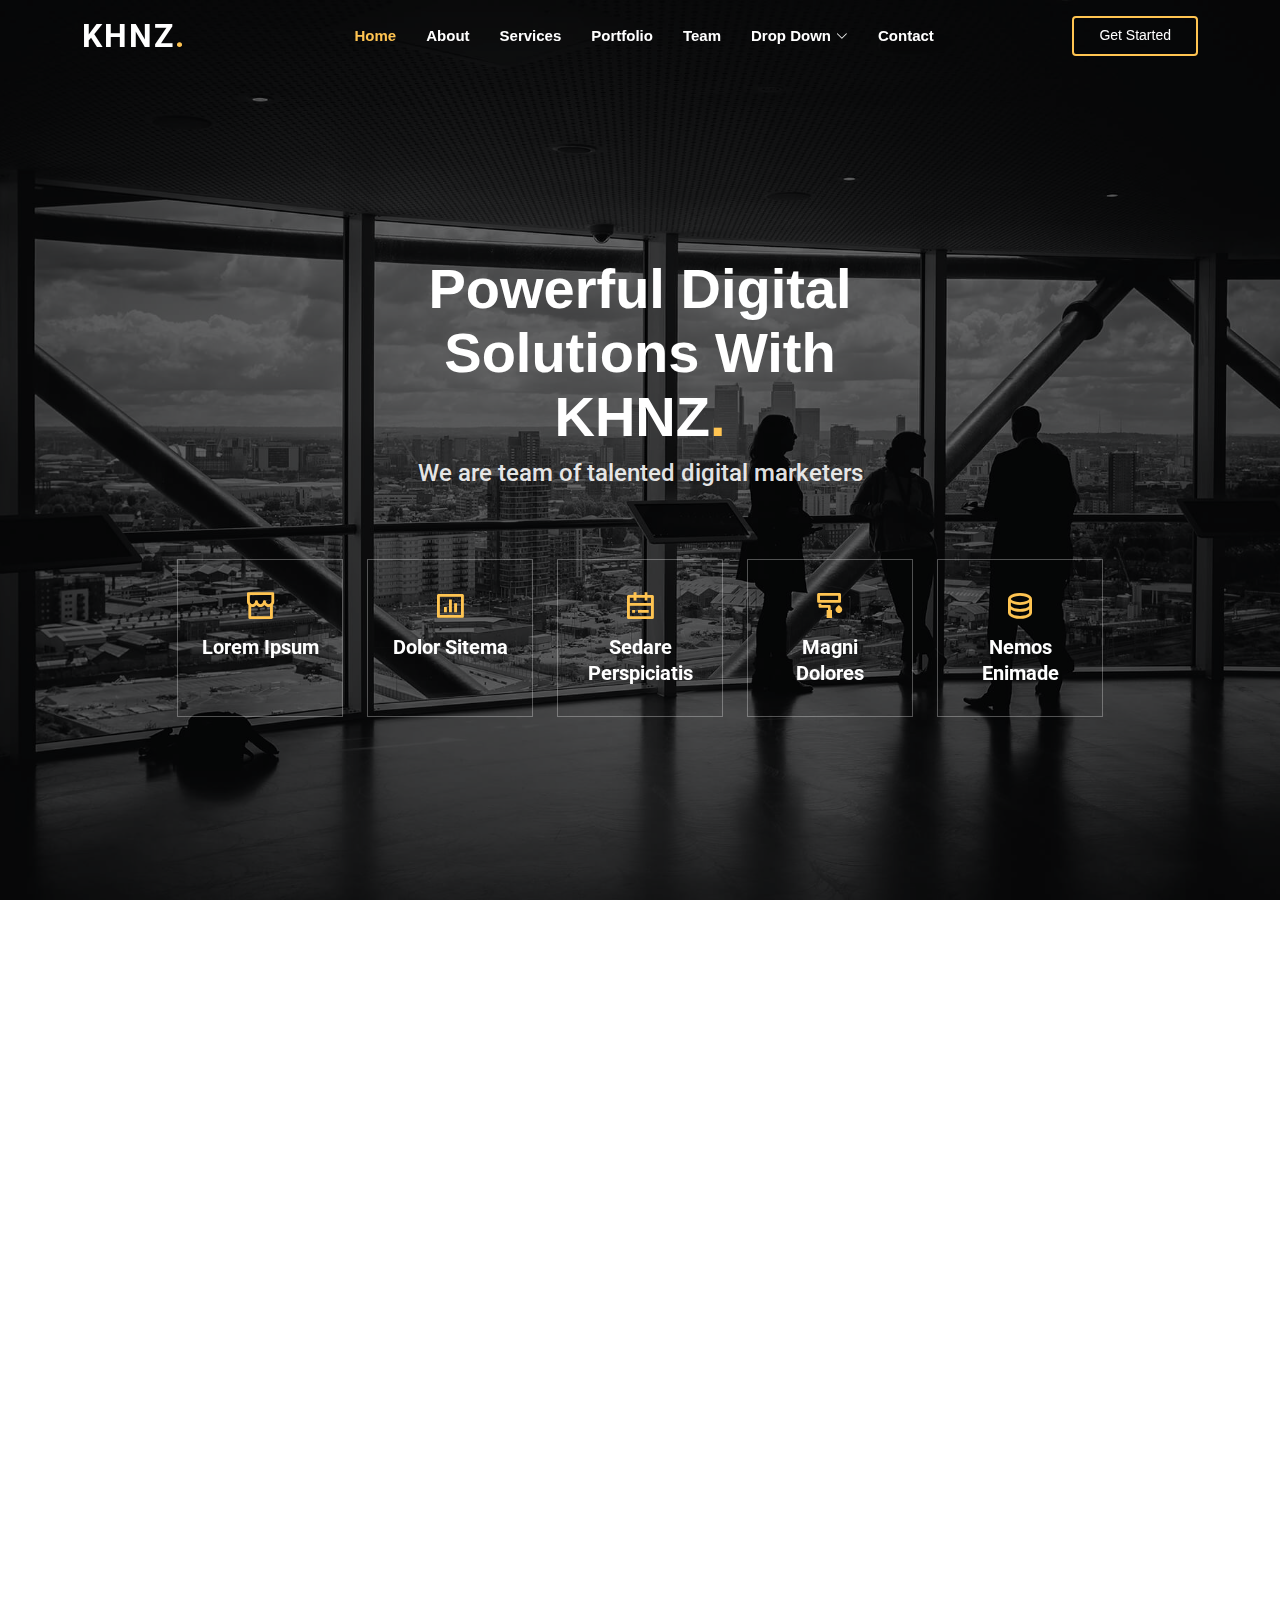
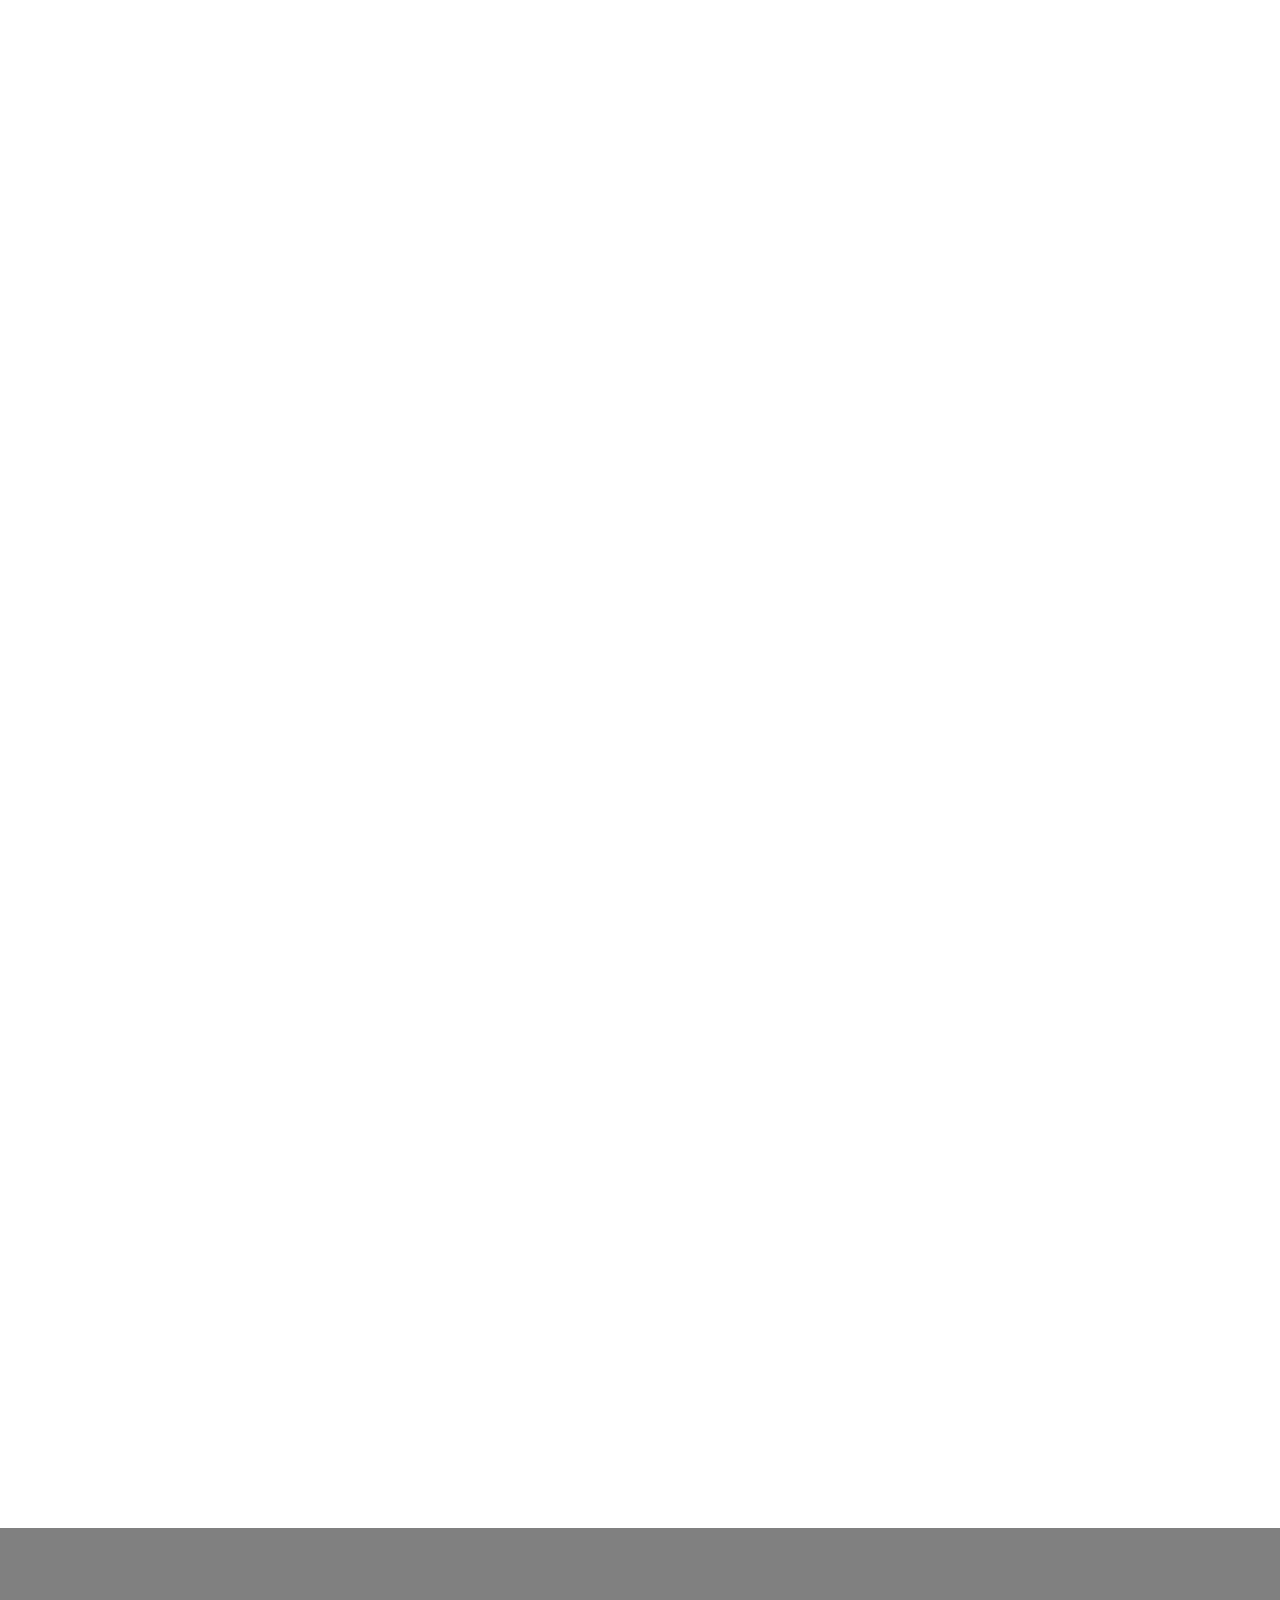
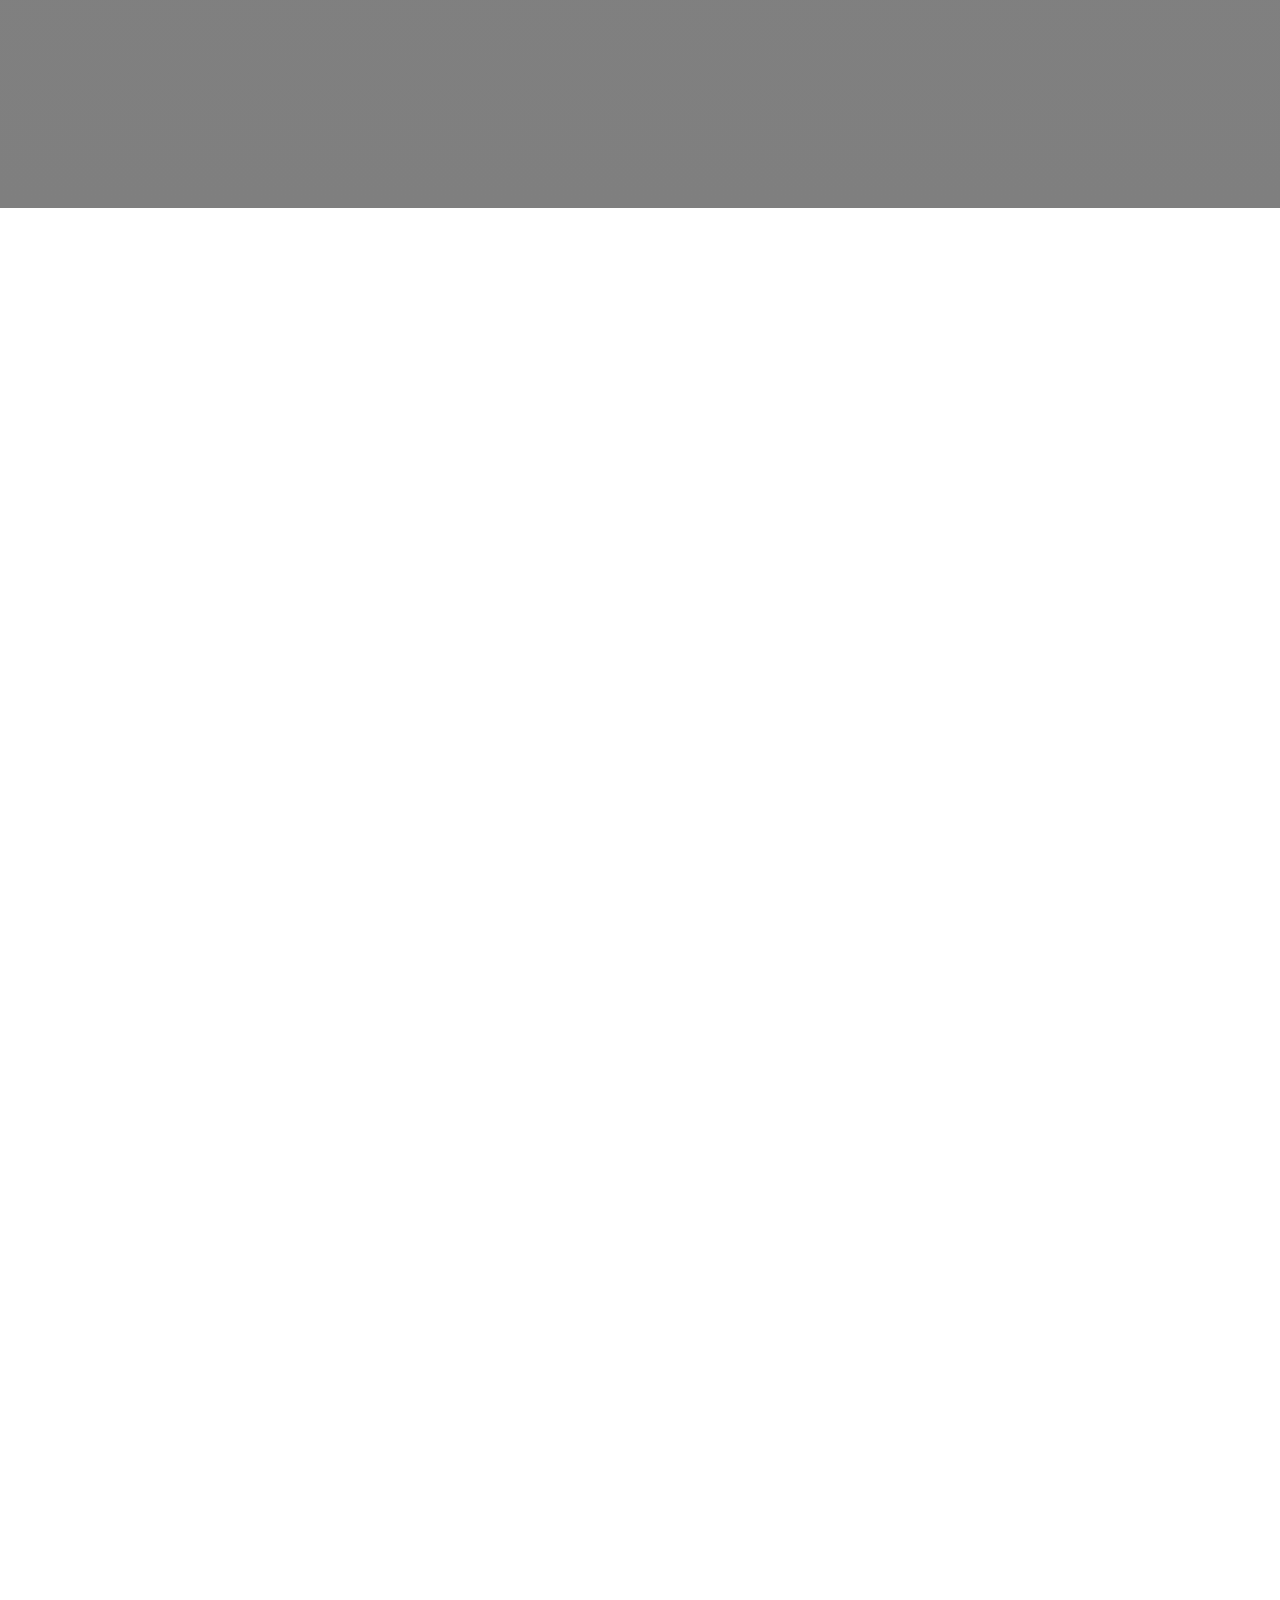
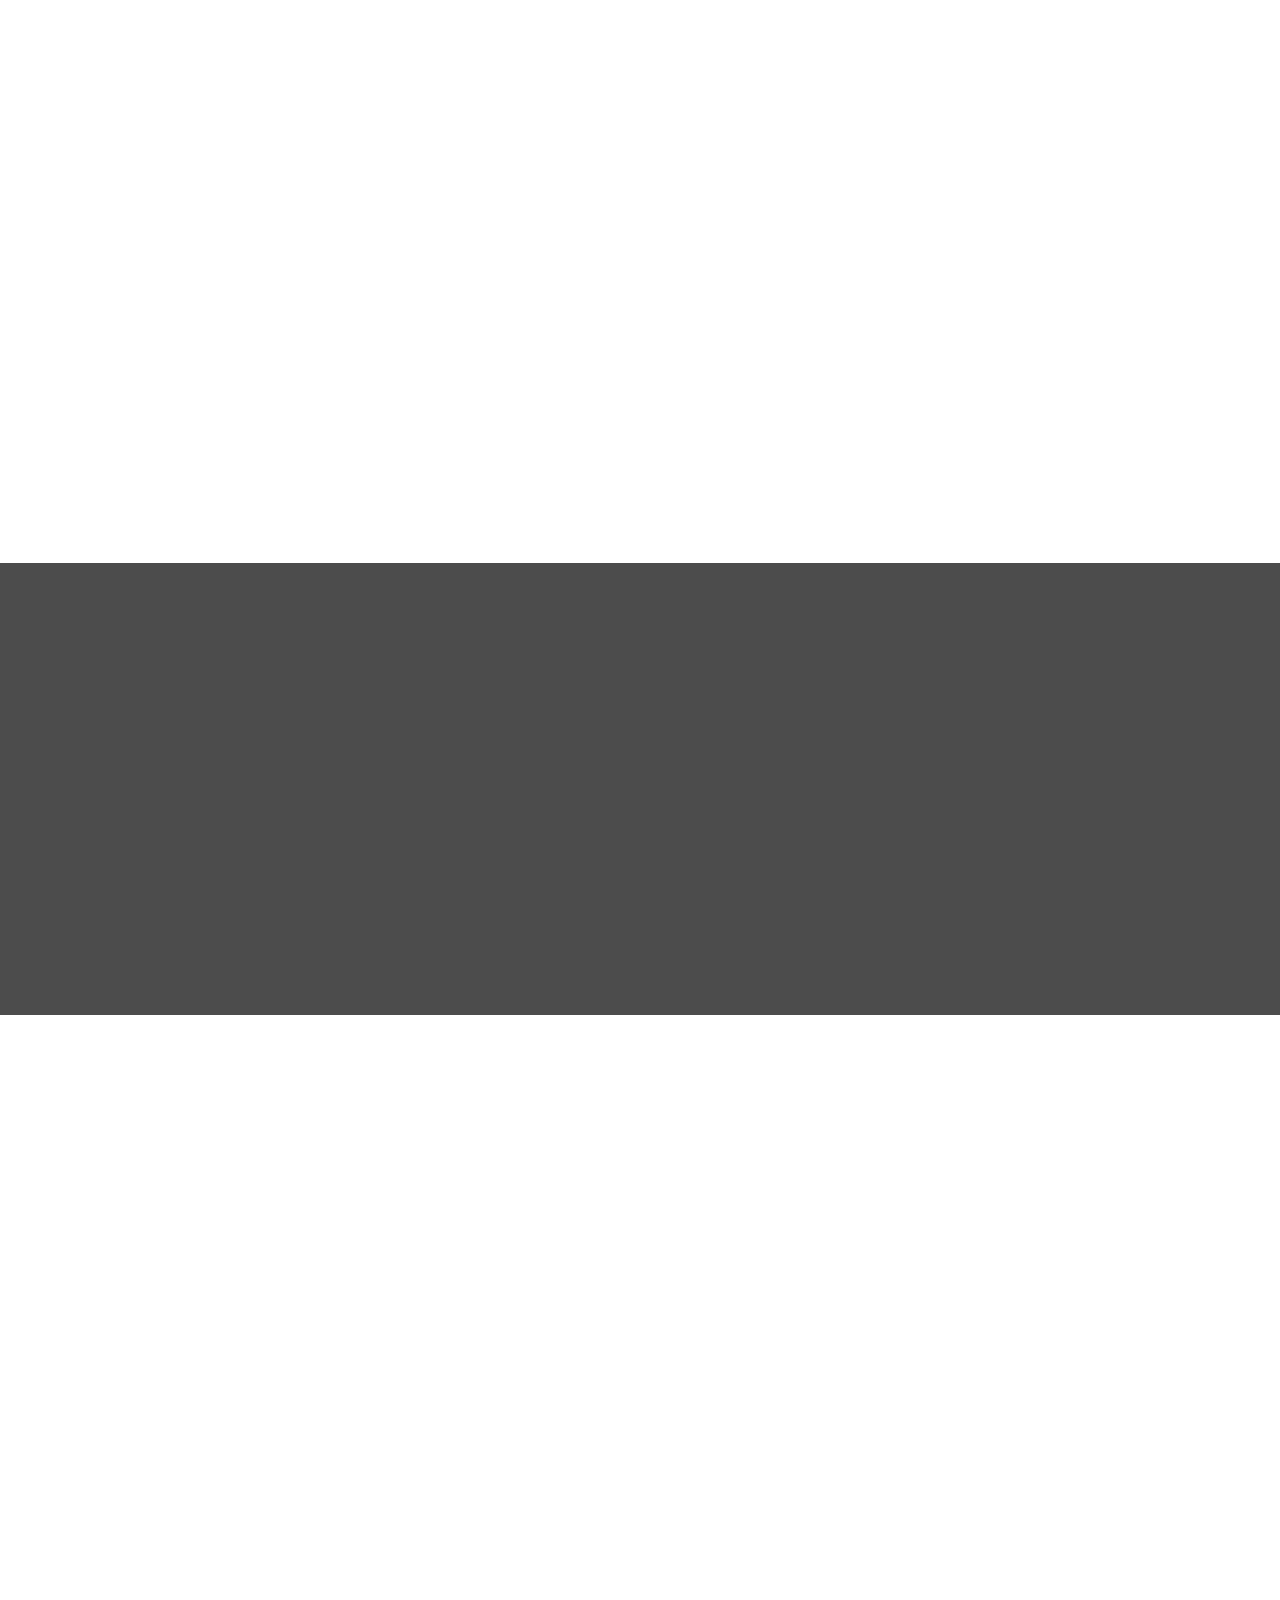
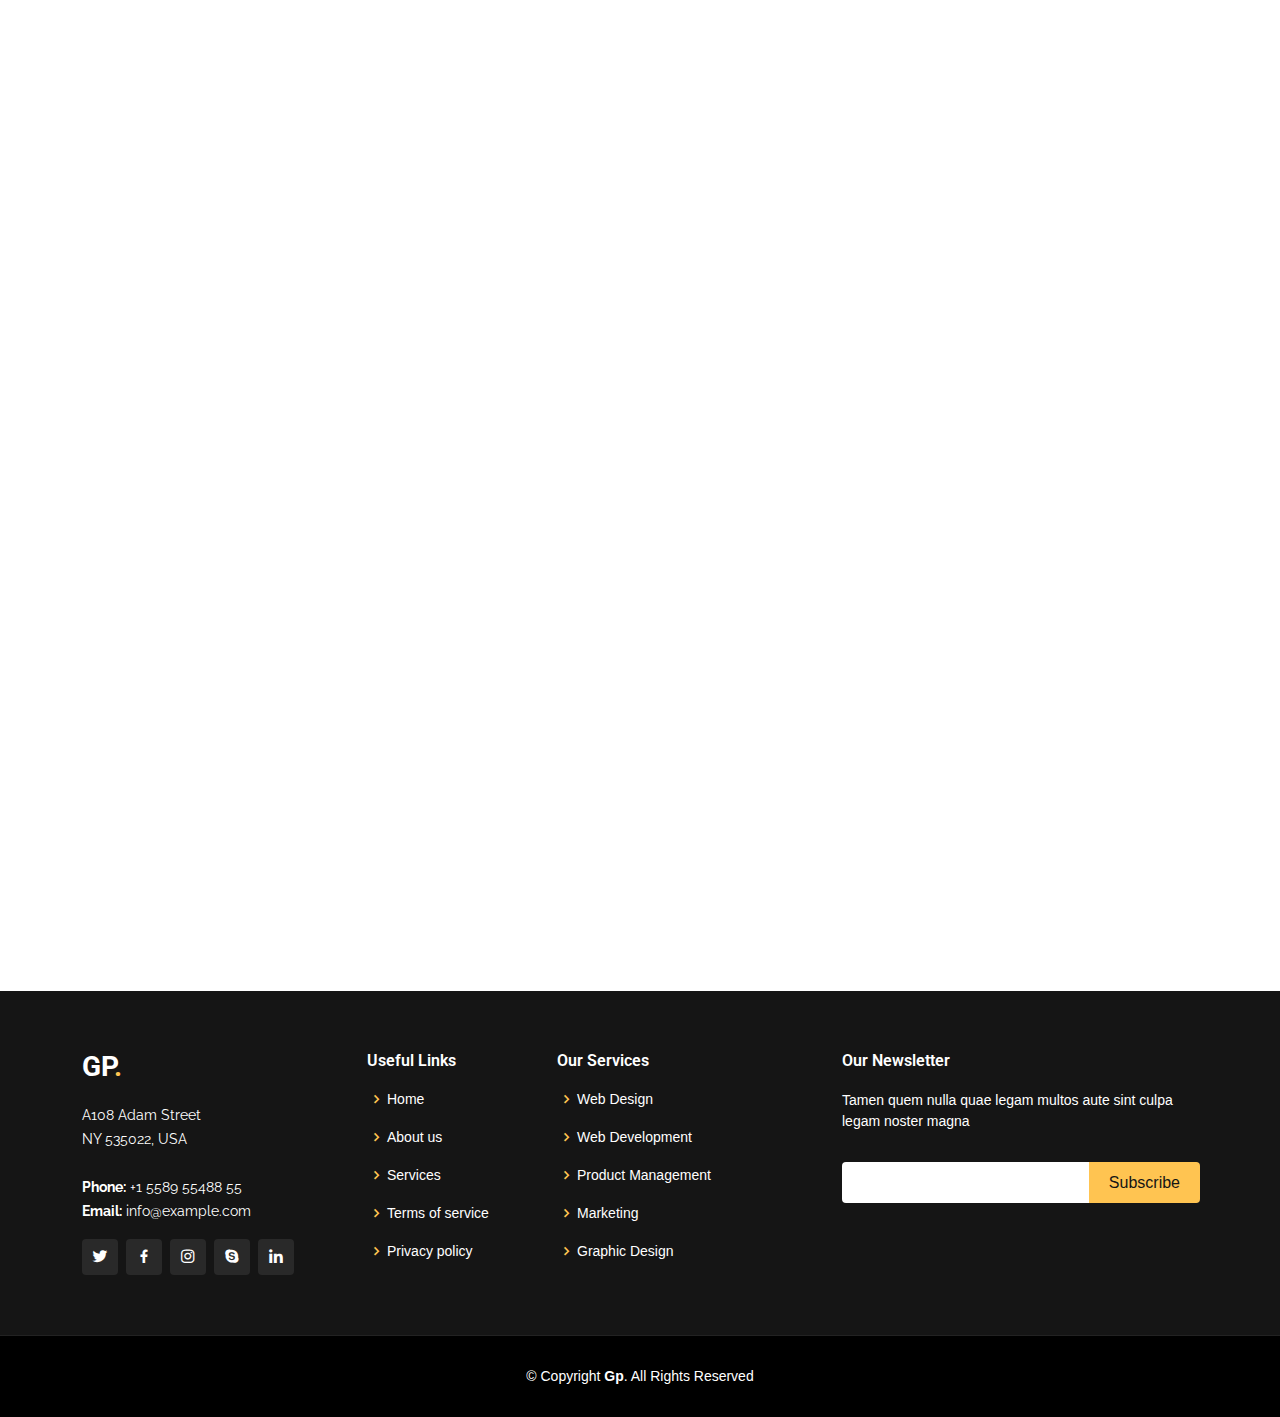
==== Gp-pro/index.html @ 7ea4125a "added gp template" ====
<!DOCTYPE html>
<html lang="en">

<head>
  <meta charset="utf-8">
  <meta content="width=device-width, initial-scale=1.0" name="viewport">

  <title>KHNZ</title>
  <meta content="" name="description">
  <meta content="" name="keywords">

  <!-- Favicons -->
  <link href="assets/img/favicon.png" rel="icon">
  <link href="assets/img/apple-touch-icon.png" rel="apple-touch-icon">

  <!-- Google Fonts -->
  <link href="https://fonts.googleapis.com/css?family=Open+Sans:300,300i,400,400i,600,600i,700,700i|Raleway:300,300i,400,400i,500,500i,600,600i,700,700i|Poppins:300,300i,400,400i,500,500i,600,600i,700,700i" rel="stylesheet">
  <link href='http://fonts.googleapis.com/css?family=Roboto' rel='stylesheet' type='text/css'>
  <link rel="preconnect" href="https://fonts.googleapis.com">
  <link rel="preconnect" href="https://fonts.gstatic.com" crossorigin>
  <link href="https://fonts.googleapis.com/css2?family=Roboto:wght@100&display=swap" rel="stylesheet">


  <!-- Vendor CSS Files -->
  <link href="assets/vendor/aos/aos.css" rel="stylesheet">
  <link href="assets/vendor/bootstrap/css/bootstrap.min.css" rel="stylesheet">
  <link href="assets/vendor/bootstrap-icons/bootstrap-icons.css" rel="stylesheet">
  <link href="assets/vendor/boxicons/css/boxicons.min.css" rel="stylesheet">
  <link href="assets/vendor/glightbox/css/glightbox.min.css" rel="stylesheet">
  <link href="assets/vendor/remixicon/remixicon.css" rel="stylesheet">
  <link href="assets/vendor/swiper/swiper-bundle.min.css" rel="stylesheet">



  <!-- Template Main CSS File -->
  <link href="assets/css/style.css" rel="stylesheet">

  <!-- =======================================================
  * Template Name: Gp
  * Updated: Nov 25 2023 with Bootstrap v5.3.2
  * Template URL: https://bootstrapmade.com/gp-free-multipurpose-html-bootstrap-template/
  * Author: BootstrapMade.com
  * License: https://bootstrapmade.com/license/
  ======================================================== -->
</head>

<body>

  <!-- ======= Header ======= -->
  <header id="header" class="fixed-top ">
    <div class="container d-flex align-items-center justify-content-lg-between">

      <h1 class="logo me-auto me-lg-0"><a href="index.html">KHNZ<span>.</span></a></h1>
      <!-- Uncomment below if you prefer to use an image logo -->
      <!-- <a href="index.html" class="logo me-auto me-lg-0"><img src="assets/img/logo.png" alt="" class="img-fluid"></a>-->

      <nav id="navbar" class="navbar order-last order-lg-0">
        <ul>
          <li><a class="nav-link scrollto active" href="#hero">Home</a></li>
          <li><a class="nav-link scrollto" href="#about">About</a></li>
          <li><a class="nav-link scrollto" href="#services">Services</a></li>
          <li><a class="nav-link scrollto " href="#portfolio">Portfolio</a></li>
          <li><a class="nav-link scrollto" href="#team">Team</a></li>
          <li class="dropdown"><a href="#"><span>Drop Down</span> <i class="bi bi-chevron-down"></i></a>
            <ul>
              <li><a href="#">Drop Down 1</a></li>
              <li class="dropdown"><a href="#"><span>Deep Drop Down</span> <i class="bi bi-chevron-right"></i></a>
                <ul>
                  <li><a href="#">Deep Drop Down 1</a></li>
                  <li><a href="#">Deep Drop Down 2</a></li>
                  <li><a href="#">Deep Drop Down 3</a></li>
                  <li><a href="#">Deep Drop Down 4</a></li>
                  <li><a href="#">Deep Drop Down 5</a></li>
                </ul>
              </li>
              <li><a href="#">Drop Down 2</a></li>
              <li><a href="#">Drop Down 3</a></li>
              <li><a href="#">Drop Down 4</a></li>
            </ul>
          </li>
          <li><a class="nav-link scrollto" href="#contact">Contact</a></li>
        </ul>
        <i class="bi bi-list mobile-nav-toggle"></i>
      </nav><!-- .navbar -->

      <a href="#about" class="get-started-btn scrollto">Get Started</a>

    </div>
  </header><!-- End Header -->

  <!-- ======= Hero Section ======= -->
  <section id="hero" class="d-flex align-items-center justify-content-center">
    <div class="container" data-aos="fade-up">

      <div class="row justify-content-center" data-aos="fade-up" data-aos-delay="150">
        <div class="col-xl-6 col-lg-8">
          <h1>Powerful Digital Solutions With KHNZ<span>.</span></h1>
          <h2>We are team of talented digital marketers</h2>
        </div>
      </div>

      <div class="row gy-4 mt-5 justify-content-center" data-aos="zoom-in" data-aos-delay="250">
        <div class="col-xl-2 col-md-4">
          <div class="icon-box">
            <i class="ri-store-line"></i>
            <h3><a href="">Lorem Ipsum</a></h3>
          </div>
        </div>
        <div class="col-xl-2 col-md-4">
          <div class="icon-box">
            <i class="ri-bar-chart-box-line"></i>
            <h3><a href="">Dolor Sitema</a></h3>
          </div>
        </div>
        <div class="col-xl-2 col-md-4">
          <div class="icon-box">
            <i class="ri-calendar-todo-line"></i>
            <h3><a href="">Sedare Perspiciatis</a></h3>
          </div>
        </div>
        <div class="col-xl-2 col-md-4">
          <div class="icon-box">
            <i class="ri-paint-brush-line"></i>
            <h3><a href="">Magni Dolores</a></h3>
          </div>
        </div>
        <div class="col-xl-2 col-md-4">
          <div class="icon-box">
            <i class="ri-database-2-line"></i>
            <h3><a href="">Nemos Enimade</a></h3>
          </div>
        </div>
      </div>

    </div>
  </section><!-- End Hero -->

  <main id="main">

    <!-- ======= About Section ======= -->
    <section id="about" class="about">
      <div class="container" data-aos="fade-up">

        <div class="row">
          <div class="col-lg-6 order-1 order-lg-2" data-aos="fade-left" data-aos-delay="100">
            <img src="assets/img/about.jpg" class="img-fluid" alt="">
          </div>
          <div class="col-lg-6 pt-4 pt-lg-0 order-2 order-lg-1 content" data-aos="fade-right" data-aos-delay="100">
            <h3>Voluptatem dignissimos provident quasi corporis voluptates sit assumenda.</h3>
            <p class="fst-italic">
              Lorem ipsum dolor sit amet, consectetur adipiscing elit, sed do eiusmod tempor incididunt ut labore et dolore
              magna aliqua.
            </p>
            <ul>
              <li><i class="ri-check-double-line"></i> Ullamco laboris nisi ut aliquip ex ea commodo consequat.</li>
              <li><i class="ri-check-double-line"></i> Duis aute irure dolor in reprehenderit in voluptate velit.</li>
              <li><i class="ri-check-double-line"></i> Ullamco laboris nisi ut aliquip ex ea commodo consequat. Duis aute irure dolor in reprehenderit in voluptate trideta storacalaperda mastiro dolore eu fugiat nulla pariatur.</li>
            </ul>
            <p>
              Ullamco laboris nisi ut aliquip ex ea commodo consequat. Duis aute irure dolor in reprehenderit in voluptate
              velit esse cillum dolore eu fugiat nulla pariatur. Excepteur sint occaecat cupidatat non proident
            </p>
          </div>
        </div>

      </div>
    </section><!-- End About Section -->

    <!-- ======= Clients Section ======= -->
    <section id="clients" class="clients">
      <div class="container" data-aos="zoom-in">

        <div class="clients-slider swiper">
          <div class="swiper-wrapper align-items-center">
            <div class="swiper-slide"><img src="assets/img/clients/client-1.png" class="img-fluid" alt=""></div>
            <div class="swiper-slide"><img src="assets/img/clients/client-2.png" class="img-fluid" alt=""></div>
            <div class="swiper-slide"><img src="assets/img/clients/client-3.png" class="img-fluid" alt=""></div>
            <div class="swiper-slide"><img src="assets/img/clients/client-4.png" class="img-fluid" alt=""></div>
            <div class="swiper-slide"><img src="assets/img/clients/client-5.png" class="img-fluid" alt=""></div>
<!--            <div class="swiper-slide"><img src="assets/img/clients/client-6.png" class="img-fluid" alt=""></div>-->
<!--            <div class="swiper-slide"><img src="assets/img/clients/client-7.png" class="img-fluid" alt=""></div>-->
<!--            <div class="swiper-slide"><img src="assets/img/clients/client-8.png" class="img-fluid" alt=""></div>-->
          </div>
          <div class="swiper-pagination"></div>
        </div>

      </div>
    </section><!-- End Clients Section -->

    <!-- ======= Features Section ======= -->
    <section id="features" class="features">
      <div class="container" data-aos="fade-up">

        <div class="row">
          <div class="image col-lg-6" style='background-image: url("assets/img/features.jpg");' data-aos="fade-right"></div>
          <div class="col-lg-6" data-aos="fade-left" data-aos-delay="100">
            <div class="icon-box mt-5 mt-lg-0" data-aos="zoom-in" data-aos-delay="150">
              <i class="bx bx-receipt"></i>
              <h4>Est labore ad</h4>
              <p>Consequuntur sunt aut quasi enim aliquam quae harum pariatur laboris nisi ut aliquip</p>
            </div>
            <div class="icon-box mt-5" data-aos="zoom-in" data-aos-delay="150">
              <i class="bx bx-cube-alt"></i>
              <h4>Harum esse qui</h4>
              <p>Excepteur sint occaecat cupidatat non proident, sunt in culpa qui officia deserunt</p>
            </div>
            <div class="icon-box mt-5" data-aos="zoom-in" data-aos-delay="150">
              <i class="bx bx-images"></i>
              <h4>Aut occaecati</h4>
              <p>Aut suscipit aut cum nemo deleniti aut omnis. Doloribus ut maiores omnis facere</p>
            </div>
            <div class="icon-box mt-5" data-aos="zoom-in" data-aos-delay="150">
              <i class="bx bx-shield"></i>
              <h4>Beatae veritatis</h4>
              <p>Expedita veritatis consequuntur nihil tempore laudantium vitae denat pacta</p>
            </div>
          </div>
        </div>

      </div>
    </section><!-- End Features Section -->

    <!-- ======= Services Section ======= -->
    <section id="services" class="services">
      <div class="container" data-aos="fade-up">

        <div class="section-title">
          <h2>Services</h2>
          <p>Check our Services</p>
        </div>

        <div class="row">
          <div class="col-lg-4 col-md-6 d-flex align-items-stretch" data-aos="zoom-in" data-aos-delay="100">
            <div class="icon-box">
              <div class="icon"><i class="bx bxl-dribbble"></i></div>
              <h4><a href="">Lorem Ipsum</a></h4>
              <p>Voluptatum deleniti atque corrupti quos dolores et quas molestias excepturi</p>
            </div>
          </div>

          <div class="col-lg-4 col-md-6 d-flex align-items-stretch mt-4 mt-md-0" data-aos="zoom-in" data-aos-delay="200">
            <div class="icon-box">
              <div class="icon"><i class="bx bx-file"></i></div>
              <h4><a href="">Sed ut perspiciatis</a></h4>
              <p>Duis aute irure dolor in reprehenderit in voluptate velit esse cillum dolore</p>
            </div>
          </div>

          <div class="col-lg-4 col-md-6 d-flex align-items-stretch mt-4 mt-lg-0" data-aos="zoom-in" data-aos-delay="300">
            <div class="icon-box">
              <div class="icon"><i class="bx bx-tachometer"></i></div>
              <h4><a href="">Magni Dolores</a></h4>
              <p>Excepteur sint occaecat cupidatat non proident, sunt in culpa qui officia</p>
            </div>
          </div>

          <div class="col-lg-4 col-md-6 d-flex align-items-stretch mt-4" data-aos="zoom-in" data-aos-delay="100">
            <div class="icon-box">
              <div class="icon"><i class="bx bx-world"></i></div>
              <h4><a href="">Nemo Enim</a></h4>
              <p>At vero eos et accusamus et iusto odio dignissimos ducimus qui blanditiis</p>
            </div>
          </div>

          <div class="col-lg-4 col-md-6 d-flex align-items-stretch mt-4" data-aos="zoom-in" data-aos-delay="200">
            <div class="icon-box">
              <div class="icon"><i class="bx bx-slideshow"></i></div>
              <h4><a href="">Dele cardo</a></h4>
              <p>Quis consequatur saepe eligendi voluptatem consequatur dolor consequuntur</p>
            </div>
          </div>

          <div class="col-lg-4 col-md-6 d-flex align-items-stretch mt-4" data-aos="zoom-in" data-aos-delay="300">
            <div class="icon-box">
              <div class="icon"><i class="bx bx-arch"></i></div>
              <h4><a href="">Divera don</a></h4>
              <p>Modi nostrum vel laborum. Porro fugit error sit minus sapiente sit aspernatur</p>
            </div>
          </div>

        </div>

      </div>
    </section><!-- End Services Section -->

    <!-- ======= Cta Section ======= -->
    <section id="cta" class="cta">
      <div class="container" data-aos="zoom-in">

        <div class="text-center">
          <h3>Call To Action</h3>
          <p> Duis aute irure dolor in reprehenderit in voluptate velit esse cillum dolore eu fugiat nulla pariatur. Excepteur sint occaecat cupidatat non proident, sunt in culpa qui officia deserunt mollit anim id est laborum.</p>
          <a class="cta-btn" href="#">Call To Action</a>
        </div>

      </div>
    </section><!-- End Cta Section -->

    <!-- ======= Portfolio Section ======= -->
    <section id="portfolio" class="portfolio">
      <div class="container" data-aos="fade-up">

        <div class="section-title">
          <h2>Portfolio</h2>
          <p>Check our Portfolio</p>
        </div>

        <div class="row" data-aos="fade-up" data-aos-delay="100">
          <div class="col-lg-12 d-flex justify-content-center">
            <ul id="portfolio-flters">
              <li data-filter="*" class="filter-active">All</li>
              <li data-filter=".filter-app">App</li>
              <li data-filter=".filter-card">Card</li>
              <li data-filter=".filter-web">Web</li>
            </ul>
          </div>
        </div>

        <div class="row portfolio-container" data-aos="fade-up" data-aos-delay="200">

          <div class="col-lg-4 col-md-6 portfolio-item filter-app">
            <div class="portfolio-wrap">
              <img src="assets/img/portfolio/portfolio-1.jpg" class="img-fluid" alt="">
              <div class="portfolio-info">
                <h4>App 1</h4>
                <p>App</p>
                <div class="portfolio-links">
                  <a href="assets/img/portfolio/portfolio-1.jpg" data-gallery="portfolioGallery" class="portfolio-lightbox" title="App 1"><i class="bx bx-plus"></i></a>
                  <a href="portfolio-details.html" title="More Details"><i class="bx bx-link"></i></a>
                </div>
              </div>
            </div>
          </div>

          <div class="col-lg-4 col-md-6 portfolio-item filter-web">
            <div class="portfolio-wrap">
              <img src="assets/img/portfolio/portfolio-2.jpg" class="img-fluid" alt="">
              <div class="portfolio-info">
                <h4>Web 3</h4>
                <p>Web</p>
                <div class="portfolio-links">
                  <a href="assets/img/portfolio/portfolio-2.jpg" data-gallery="portfolioGallery" class="portfolio-lightbox" title="Web 3"><i class="bx bx-plus"></i></a>
                  <a href="portfolio-details.html" title="More Details"><i class="bx bx-link"></i></a>
                </div>
              </div>
            </div>
          </div>

          <div class="col-lg-4 col-md-6 portfolio-item filter-app">
            <div class="portfolio-wrap">
              <img src="assets/img/portfolio/portfolio-3.jpg" class="img-fluid" alt="">
              <div class="portfolio-info">
                <h4>App 2</h4>
                <p>App</p>
                <div class="portfolio-links">
                  <a href="assets/img/portfolio/portfolio-3.jpg" data-gallery="portfolioGallery" class="portfolio-lightbox" title="App 2"><i class="bx bx-plus"></i></a>
                  <a href="portfolio-details.html" title="More Details"><i class="bx bx-link"></i></a>
                </div>
              </div>
            </div>
          </div>

          <div class="col-lg-4 col-md-6 portfolio-item filter-card">
            <div class="portfolio-wrap">
              <img src="assets/img/portfolio/portfolio-4.jpg" class="img-fluid" alt="">
              <div class="portfolio-info">
                <h4>Card 2</h4>
                <p>Card</p>
                <div class="portfolio-links">
                  <a href="assets/img/portfolio/portfolio-4.jpg" data-gallery="portfolioGallery" class="portfolio-lightbox" title="Card 2"><i class="bx bx-plus"></i></a>
                  <a href="portfolio-details.html" title="More Details"><i class="bx bx-link"></i></a>
                </div>
              </div>
            </div>
          </div>

          <div class="col-lg-4 col-md-6 portfolio-item filter-web">
            <div class="portfolio-wrap">
              <img src="assets/img/portfolio/portfolio-5.jpg" class="img-fluid" alt="">
              <div class="portfolio-info">
                <h4>Web 2</h4>
                <p>Web</p>
                <div class="portfolio-links">
                  <a href="assets/img/portfolio/portfolio-5.jpg" data-gallery="portfolioGallery" class="portfolio-lightbox" title="Web 2"><i class="bx bx-plus"></i></a>
                  <a href="portfolio-details.html" title="More Details"><i class="bx bx-link"></i></a>
                </div>
              </div>
            </div>
          </div>

          <div class="col-lg-4 col-md-6 portfolio-item filter-app">
            <div class="portfolio-wrap">
              <img src="assets/img/portfolio/portfolio-6.jpg" class="img-fluid" alt="">
              <div class="portfolio-info">
                <h4>App 3</h4>
                <p>App</p>
                <div class="portfolio-links">
                  <a href="assets/img/portfolio/portfolio-6.jpg" data-gallery="portfolioGallery" class="portfolio-lightbox" title="App 3"><i class="bx bx-plus"></i></a>
                  <a href="portfolio-details.html" title="More Details"><i class="bx bx-link"></i></a>
                </div>
              </div>
            </div>
          </div>

          <div class="col-lg-4 col-md-6 portfolio-item filter-card">
            <div class="portfolio-wrap">
              <img src="assets/img/portfolio/portfolio-7.jpg" class="img-fluid" alt="">
              <div class="portfolio-info">
                <h4>Card 1</h4>
                <p>Card</p>
                <div class="portfolio-links">
                  <a href="assets/img/portfolio/portfolio-7.jpg" data-gallery="portfolioGallery" class="portfolio-lightbox" title="Card 1"><i class="bx bx-plus"></i></a>
                  <a href="portfolio-details.html" title="More Details"><i class="bx bx-link"></i></a>
                </div>
              </div>
            </div>
          </div>

          <div class="col-lg-4 col-md-6 portfolio-item filter-card">
            <div class="portfolio-wrap">
              <img src="assets/img/portfolio/portfolio-8.jpg" class="img-fluid" alt="">
              <div class="portfolio-info">
                <h4>Card 3</h4>
                <p>Card</p>
                <div class="portfolio-links">
                  <a href="assets/img/portfolio/portfolio-8.jpg" data-gallery="portfolioGallery" class="portfolio-lightbox" title="Card 3"><i class="bx bx-plus"></i></a>
                  <a href="portfolio-details.html" title="More Details"><i class="bx bx-link"></i></a>
                </div>
              </div>
            </div>
          </div>

          <div class="col-lg-4 col-md-6 portfolio-item filter-web">
            <div class="portfolio-wrap">
              <img src="assets/img/portfolio/portfolio-9.jpg" class="img-fluid" alt="">
              <div class="portfolio-info">
                <h4>Web 3</h4>
                <p>Web</p>
                <div class="portfolio-links">
                  <a href="assets/img/portfolio/portfolio-9.jpg" data-gallery="portfolioGallery" class="portfolio-lightbox" title="Web 3"><i class="bx bx-plus"></i></a>
                  <a href="portfolio-details.html" title="More Details"><i class="bx bx-link"></i></a>
                </div>
              </div>
            </div>
          </div>

        </div>

      </div>
    </section><!-- End Portfolio Section -->

    <!-- ======= Counts Section ======= -->
    <section id="counts" class="counts">
      <div class="container" data-aos="fade-up">

        <div class="row no-gutters">
          <div class="image col-xl-5 d-flex align-items-stretch justify-content-center justify-content-lg-start" data-aos="fade-right" data-aos-delay="100"></div>
          <div class="col-xl-7 ps-4 ps-lg-5 pe-4 pe-lg-1 d-flex align-items-stretch" data-aos="fade-left" data-aos-delay="100">
            <div class="content d-flex flex-column justify-content-center">
              <h3>Voluptatem dignissimos provident quasi</h3>
              <p>
                Lorem ipsum dolor sit amet, consectetur adipiscing elit, sed do eiusmod tempor incididunt ut labore et dolore magna aliqua. Duis aute irure dolor in reprehenderit
              </p>
              <div class="row">
                <div class="col-md-6 d-md-flex align-items-md-stretch">
                  <div class="count-box">
                    <i class="bi bi-emoji-smile"></i>
                    <span data-purecounter-start="0" data-purecounter-end="65" data-purecounter-duration="2" class="purecounter"></span>
                    <p><strong>Happy Clients</strong> consequuntur voluptas nostrum aliquid ipsam architecto ut.</p>
                  </div>
                </div>

                <div class="col-md-6 d-md-flex align-items-md-stretch">
                  <div class="count-box">
                    <i class="bi bi-journal-richtext"></i>
                    <span data-purecounter-start="0" data-purecounter-end="85" data-purecounter-duration="2" class="purecounter"></span>
                    <p><strong>Projects</strong> adipisci atque cum quia aspernatur totam laudantium et quia dere tan</p>
                  </div>
                </div>

                <div class="col-md-6 d-md-flex align-items-md-stretch">
                  <div class="count-box">
                    <i class="bi bi-clock"></i>
                    <span data-purecounter-start="0" data-purecounter-end="35" data-purecounter-duration="4" class="purecounter"></span>
                    <p><strong>Years of experience</strong> aut commodi quaerat modi aliquam nam ducimus aut voluptate non vel</p>
                  </div>
                </div>

                <div class="col-md-6 d-md-flex align-items-md-stretch">
                  <div class="count-box">
                    <i class="bi bi-award"></i>
                    <span data-purecounter-start="0" data-purecounter-end="20" data-purecounter-duration="4" class="purecounter"></span>
                    <p><strong>Awards</strong> rerum asperiores dolor alias quo reprehenderit eum et nemo pad der</p>
                  </div>
                </div>
              </div>
            </div><!-- End .content-->
          </div>
        </div>

      </div>
    </section><!-- End Counts Section -->

    <!-- ======= Testimonials Section ======= -->
    <section id="testimonials" class="testimonials">
      <div class="container" data-aos="zoom-in">

        <div class="testimonials-slider swiper" data-aos="fade-up" data-aos-delay="100">
          <div class="swiper-wrapper">

            <div class="swiper-slide">
              <div class="testimonial-item">
                <img src="assets/img/testimonials/testimonials-1.jpg" class="testimonial-img" alt="">
                <h3>Saul Goodman</h3>
                <h4>Ceo &amp; Founder</h4>
                <p>
                  <i class="bx bxs-quote-alt-left quote-icon-left"></i>
                  Proin iaculis purus consequat sem cure digni ssim donec porttitora entum suscipit rhoncus. Accusantium quam, ultricies eget id, aliquam eget nibh et. Maecen aliquam, risus at semper.
                  <i class="bx bxs-quote-alt-right quote-icon-right"></i>
                </p>
              </div>
            </div><!-- End testimonial item -->

            <div class="swiper-slide">
              <div class="testimonial-item">
                <img src="assets/img/testimonials/testimonials-2.jpg" class="testimonial-img" alt="">
                <h3>Sara Wilsson</h3>
                <h4>Designer</h4>
                <p>
                  <i class="bx bxs-quote-alt-left quote-icon-left"></i>
                  Export tempor illum tamen malis malis eram quae irure esse labore quem cillum quid cillum eram malis quorum velit fore eram velit sunt aliqua noster fugiat irure amet legam anim culpa.
                  <i class="bx bxs-quote-alt-right quote-icon-right"></i>
                </p>
              </div>
            </div><!-- End testimonial item -->

            <div class="swiper-slide">
              <div class="testimonial-item">
                <img src="assets/img/testimonials/testimonials-3.jpg" class="testimonial-img" alt="">
                <h3>Jena Karlis</h3>
                <h4>Store Owner</h4>
                <p>
                  <i class="bx bxs-quote-alt-left quote-icon-left"></i>
                  Enim nisi quem export duis labore cillum quae magna enim sint quorum nulla quem veniam duis minim tempor labore quem eram duis noster aute amet eram fore quis sint minim.
                  <i class="bx bxs-quote-alt-right quote-icon-right"></i>
                </p>
              </div>
            </div><!-- End testimonial item -->

            <div class="swiper-slide">
              <div class="testimonial-item">
                <img src="assets/img/testimonials/testimonials-4.jpg" class="testimonial-img" alt="">
                <h3>Matt Brandon</h3>
                <h4>Freelancer</h4>
                <p>
                  <i class="bx bxs-quote-alt-left quote-icon-left"></i>
                  Fugiat enim eram quae cillum dolore dolor amet nulla culpa multos export minim fugiat minim velit minim dolor enim duis veniam ipsum anim magna sunt elit fore quem dolore labore illum veniam.
                  <i class="bx bxs-quote-alt-right quote-icon-right"></i>
                </p>
              </div>
            </div><!-- End testimonial item -->

            <div class="swiper-slide">
              <div class="testimonial-item">
                <img src="assets/img/testimonials/testimonials-5.jpg" class="testimonial-img" alt="">
                <h3>John Larson</h3>
                <h4>Entrepreneur</h4>
                <p>
                  <i class="bx bxs-quote-alt-left quote-icon-left"></i>
                  Quis quorum aliqua sint quem legam fore sunt eram irure aliqua veniam tempor noster veniam enim culpa labore duis sunt culpa nulla illum cillum fugiat legam esse veniam culpa fore nisi cillum quid.
                  <i class="bx bxs-quote-alt-right quote-icon-right"></i>
                </p>
              </div>
            </div><!-- End testimonial item -->
          </div>
          <div class="swiper-pagination"></div>
        </div>

      </div>
    </section><!-- End Testimonials Section -->

    <!-- ======= Team Section ======= -->
    <section id="team" class="team">
      <div class="container" data-aos="fade-up">

        <div class="section-title">
          <h2>Team</h2>
          <p>Check our Team</p>
        </div>

        <div class="row">

<!--          <div class="col-lg-3 col-md-6 d-flex align-items-stretch">-->
<!--            <div class="member" data-aos="fade-up" data-aos-delay="100">-->
<!--              <div class="member-img">-->
<!--                <img src="assets/img/team/team-1.jpg" class="img-fluid" alt="">-->
<!--                <div class="social">-->
<!--                  <a href=""><i class="bi bi-twitter"></i></a>-->
<!--                  <a href=""><i class="bi bi-facebook"></i></a>-->
<!--                  <a href=""><i class="bi bi-instagram"></i></a>-->
<!--                  <a href=""><i class="bi bi-linkedin"></i></a>-->
<!--                </div>-->
<!--              </div>-->
<!--              <div class="member-info">-->
<!--                <h4>Walter White</h4>-->
<!--                <span>Chief Executive Officer</span>-->
<!--              </div>-->
<!--            </div>-->
<!--          </div>-->

<!--          <div class="col-lg-3 col-md-6 d-flex align-items-stretch">-->
<!--            <div class="member" data-aos="fade-up" data-aos-delay="200">-->
<!--              <div class="member-img">-->
<!--                <img src="assets/img/team/team-2.jpg" class="img-fluid" alt="">-->
<!--                <div class="social">-->
<!--                  <a href=""><i class="bi bi-twitter"></i></a>-->
<!--                  <a href=""><i class="bi bi-facebook"></i></a>-->
<!--                  <a href=""><i class="bi bi-instagram"></i></a>-->
<!--                  <a href=""><i class="bi bi-linkedin"></i></a>-->
<!--                </div>-->
<!--              </div>-->
<!--              <div class="member-info">-->
<!--                <h4>Sarah Jhonson</h4>-->
<!--                <span>Product Manager</span>-->
<!--              </div>-->
<!--            </div>-->
<!--          </div>-->

          <div class="col-lg-3 col-md-6 d-flex align-items-stretch">
            <div class="member" data-aos="fade-up" data-aos-delay="300">
              <div class="member-img">
                <img src="assets/img/team/khan.jpg" class="img-fluid" alt="">
                <div class="social">
                  <a href=""><i class="bi bi-twitter"></i></a>
                  <a href=""><i class="bi bi-facebook"></i></a>
                  <a href=""><i class="bi bi-instagram"></i></a>
                  <a href=""><i class="bi bi-linkedin"></i></a>
                </div>
              </div>
              <div class="member-info">
                <h4>Khamidov Anvar</h4>
                <span>CTO</span>
              </div>
            </div>
          </div>

<!--          <div class="col-lg-3 col-md-6 d-flex align-items-stretch">-->
<!--            <div class="member" data-aos="fade-up" data-aos-delay="400">-->
<!--              <div class="member-img">-->
<!--                <img src="assets/img/team/team-4.jpg" class="img-fluid" alt="">-->
<!--                <div class="social">-->
<!--                  <a href=""><i class="bi bi-twitter"></i></a>-->
<!--                  <a href=""><i class="bi bi-facebook"></i></a>-->
<!--                  <a href=""><i class="bi bi-instagram"></i></a>-->
<!--                  <a href=""><i class="bi bi-linkedin"></i></a>-->
<!--                </div>-->
<!--              </div>-->
<!--              <div class="member-info">-->
<!--                <h4>Amanda Jepson</h4>-->
<!--                <span>Accountant</span>-->
<!--              </div>-->
<!--            </div>-->
<!--          </div>-->

        </div>

      </div>
    </section><!-- End Team Section -->

    <!-- ======= Contact Section ======= -->
    <section id="contact" class="contact">
      <div class="container" data-aos="fade-up">

        <div class="section-title">
          <h2>Contact</h2>
          <p>Contact Us</p>
        </div>

        <div>
          <iframe style="border:0; width: 100%; height: 270px;" src="https://www.google.com/maps/embed?pb=!1m14!1m8!1m3!1d12097.433213460943!2d-74.0062269!3d40.7101282!3m2!1i1024!2i768!4f13.1!3m3!1m2!1s0x0%3A0xb89d1fe6bc499443!2sDowntown+Conference+Center!5e0!3m2!1smk!2sbg!4v1539943755621" frameborder="0" allowfullscreen></iframe>
        </div>

        <div class="row mt-5">

          <div class="col-lg-4">
            <div class="info">
              <div class="address">
                <i class="bi bi-geo-alt"></i>
                <h4>Location:</h4>
                <p>A108 Adam Street, New York, NY 535022</p>
              </div>

              <div class="email">
                <i class="bi bi-envelope"></i>
                <h4>Email:</h4>
                <p>info@example.com</p>
              </div>

              <div class="phone">
                <i class="bi bi-phone"></i>
                <h4>Call:</h4>
                <p>+1 5589 55488 55s</p>
              </div>

            </div>

          </div>

          <div class="col-lg-8 mt-5 mt-lg-0">

            <form action="forms/contact.php" method="post" role="form" class="php-email-form">
              <div class="row">
                <div class="col-md-6 form-group">
                  <input type="text" name="name" class="form-control" id="name" placeholder="Your Name" required>
                </div>
                <div class="col-md-6 form-group mt-3 mt-md-0">
                  <input type="email" class="form-control" name="email" id="email" placeholder="Your Email" required>
                </div>
              </div>
              <div class="form-group mt-3">
                <input type="text" class="form-control" name="subject" id="subject" placeholder="Subject" required>
              </div>
              <div class="form-group mt-3">
                <textarea class="form-control" name="message" rows="5" placeholder="Message" required></textarea>
              </div>
              <div class="my-3">
                <div class="loading">Loading</div>
                <div class="error-message"></div>
                <div class="sent-message">Your message has been sent. Thank you!</div>
              </div>
              <div class="text-center"><button type="submit">Send Message</button></div>
            </form>

          </div>

        </div>

      </div>
    </section><!-- End Contact Section -->

  </main><!-- End #main -->

  <!-- ======= Footer ======= -->
  <footer id="footer">
    <div class="footer-top">
      <div class="container">
        <div class="row">

          <div class="col-lg-3 col-md-6">
            <div class="footer-info">
              <h3>Gp<span>.</span></h3>
              <p>
                A108 Adam Street <br>
                NY 535022, USA<br><br>
                <strong>Phone:</strong> +1 5589 55488 55<br>
                <strong>Email:</strong> info@example.com<br>
              </p>
              <div class="social-links mt-3">
                <a href="#" class="twitter"><i class="bx bxl-twitter"></i></a>
                <a href="#" class="facebook"><i class="bx bxl-facebook"></i></a>
                <a href="#" class="instagram"><i class="bx bxl-instagram"></i></a>
                <a href="#" class="google-plus"><i class="bx bxl-skype"></i></a>
                <a href="#" class="linkedin"><i class="bx bxl-linkedin"></i></a>
              </div>
            </div>
          </div>

          <div class="col-lg-2 col-md-6 footer-links">
            <h4>Useful Links</h4>
            <ul>
              <li><i class="bx bx-chevron-right"></i> <a href="#">Home</a></li>
              <li><i class="bx bx-chevron-right"></i> <a href="#">About us</a></li>
              <li><i class="bx bx-chevron-right"></i> <a href="#">Services</a></li>
              <li><i class="bx bx-chevron-right"></i> <a href="#">Terms of service</a></li>
              <li><i class="bx bx-chevron-right"></i> <a href="#">Privacy policy</a></li>
            </ul>
          </div>

          <div class="col-lg-3 col-md-6 footer-links">
            <h4>Our Services</h4>
            <ul>
              <li><i class="bx bx-chevron-right"></i> <a href="#">Web Design</a></li>
              <li><i class="bx bx-chevron-right"></i> <a href="#">Web Development</a></li>
              <li><i class="bx bx-chevron-right"></i> <a href="#">Product Management</a></li>
              <li><i class="bx bx-chevron-right"></i> <a href="#">Marketing</a></li>
              <li><i class="bx bx-chevron-right"></i> <a href="#">Graphic Design</a></li>
            </ul>
          </div>

          <div class="col-lg-4 col-md-6 footer-newsletter">
            <h4>Our Newsletter</h4>
            <p>Tamen quem nulla quae legam multos aute sint culpa legam noster magna</p>
            <form action="" method="post">
              <input type="email" name="email"><input type="submit" value="Subscribe">
            </form>

          </div>

        </div>
      </div>
    </div>

    <div class="container">
      <div class="copyright">
        &copy; Copyright <strong><span>Gp</span></strong>. All Rights Reserved
      </div>
      
    </div>
  </footer><!-- End Footer -->

  <div id="preloader"></div>
  <a href="#" class="back-to-top d-flex align-items-center justify-content-center"><i class="bi bi-arrow-up-short"></i></a>

  <!-- Vendor JS Files -->
  <script src="assets/vendor/purecounter/purecounter_vanilla.js"></script>
  <script src="assets/vendor/aos/aos.js"></script>
  <script src="assets/vendor/bootstrap/js/bootstrap.bundle.min.js"></script>
  <script src="assets/vendor/glightbox/js/glightbox.min.js"></script>
  <script src="assets/vendor/isotope-layout/isotope.pkgd.min.js"></script>
  <script src="assets/vendor/swiper/swiper-bundle.min.js"></script>
  <script src="assets/vendor/php-email-form/validate.js"></script>

  <!-- Template Main JS File -->
  <script src="assets/js/main.js"></script>

</body>

</html>
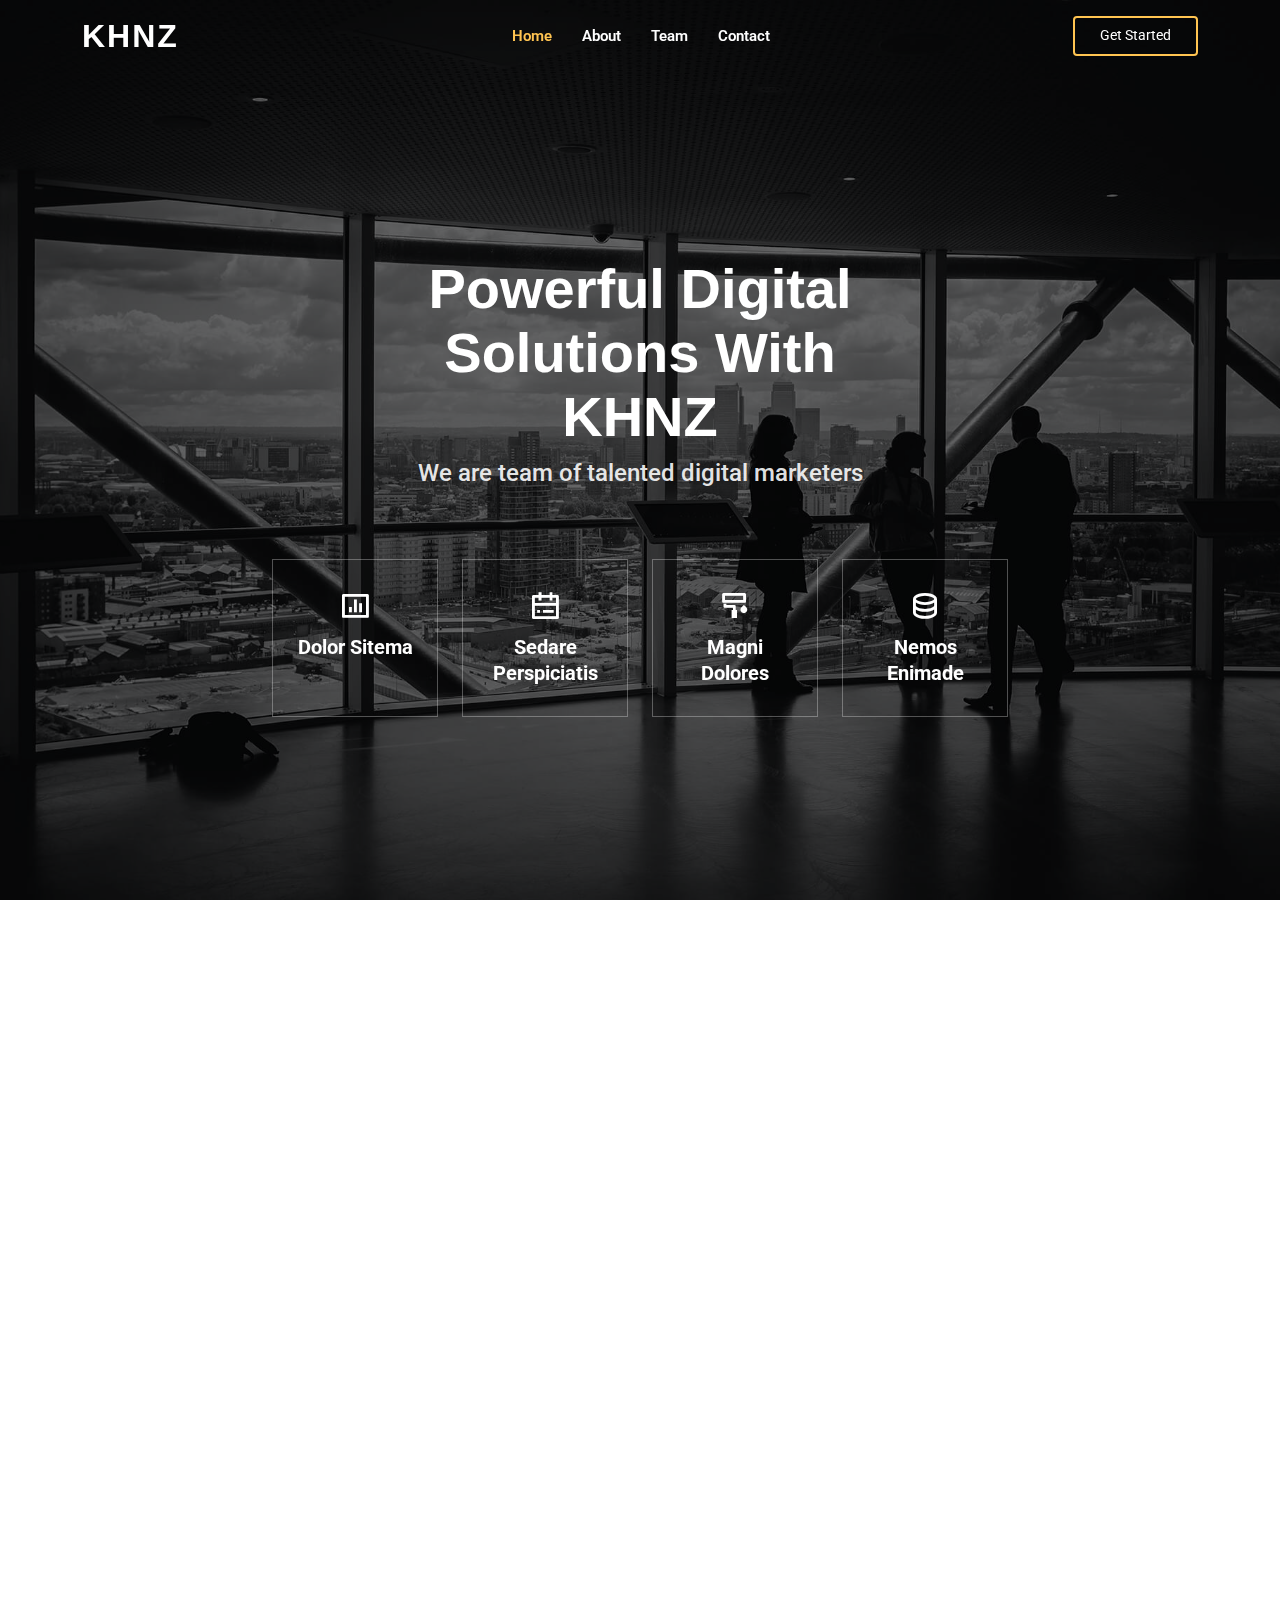
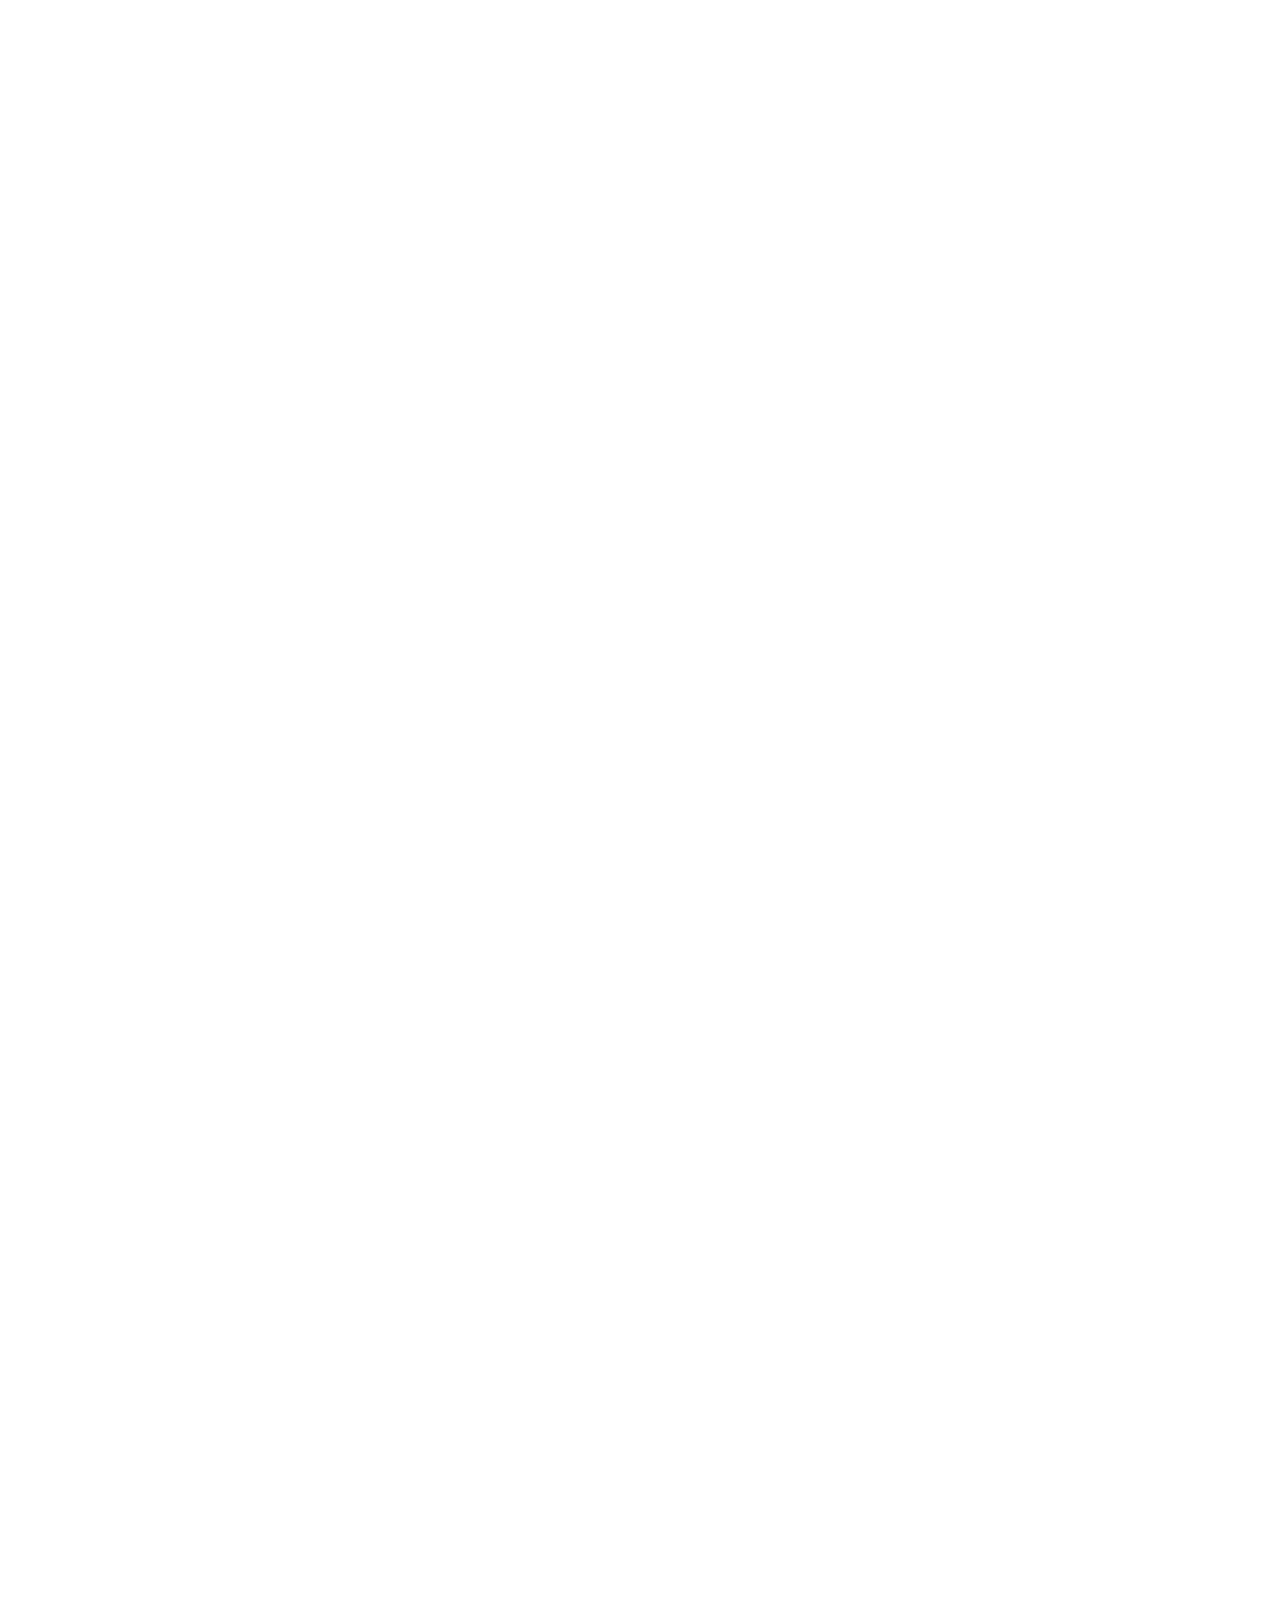
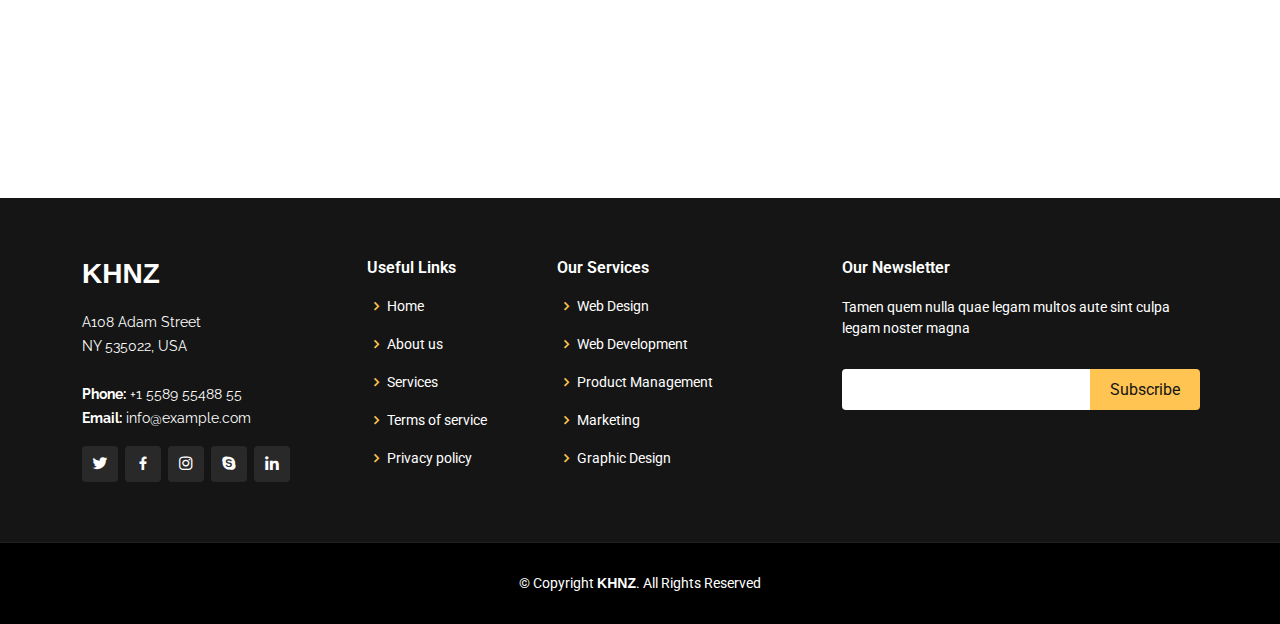
==== commit 851550a5: "code refactor" ====
--- a/Gp-pro/index.html
+++ b/Gp-pro/index.html
@@ -14,7 +14,9 @@
   <link href="assets/img/apple-touch-icon.png" rel="apple-touch-icon">
 
   <!-- Google Fonts -->
-  <link href="https://fonts.googleapis.com/css?family=Open+Sans:300,300i,400,400i,600,600i,700,700i|Raleway:300,300i,400,400i,500,500i,600,600i,700,700i|Poppins:300,300i,400,400i,500,500i,600,600i,700,700i" rel="stylesheet">
+  <link
+    href="https://fonts.googleapis.com/css?family=Open+Sans:300,300i,400,400i,600,600i,700,700i|Raleway:300,300i,400,400i,500,500i,600,600i,700,700i|Poppins:300,300i,400,400i,500,500i,600,600i,700,700i"
+    rel="stylesheet">
   <link href='http://fonts.googleapis.com/css?family=Roboto' rel='stylesheet' type='text/css'>
   <link rel="preconnect" href="https://fonts.googleapis.com">
   <link rel="preconnect" href="https://fonts.gstatic.com" crossorigin>
@@ -50,7 +52,7 @@
   <header id="header" class="fixed-top ">
     <div class="container d-flex align-items-center justify-content-lg-between">
 
-      <h1 class="logo me-auto me-lg-0"><a href="index.html">KHNZ<span>.</span></a></h1>
+      <h1 class="logo me-auto me-lg-0"><a href="index.html">KHNZ</a></h1>
       <!-- Uncomment below if you prefer to use an image logo -->
       <!-- <a href="index.html" class="logo me-auto me-lg-0"><img src="assets/img/logo.png" alt="" class="img-fluid"></a>-->
 
@@ -58,10 +60,10 @@
         <ul>
           <li><a class="nav-link scrollto active" href="#hero">Home</a></li>
           <li><a class="nav-link scrollto" href="#about">About</a></li>
-          <li><a class="nav-link scrollto" href="#services">Services</a></li>
-          <li><a class="nav-link scrollto " href="#portfolio">Portfolio</a></li>
+          <!-- <li><a class="nav-link scrollto" href="#services">Services</a></li>
+          <li><a class="nav-link scrollto " href="#portfolio">Portfolio</a></li> -->
           <li><a class="nav-link scrollto" href="#team">Team</a></li>
-          <li class="dropdown"><a href="#"><span>Drop Down</span> <i class="bi bi-chevron-down"></i></a>
+          <!-- <li class="dropdown"><a href="#"><span>Drop Down</span> <i class="bi bi-chevron-down"></i></a>
             <ul>
               <li><a href="#">Drop Down 1</a></li>
               <li class="dropdown"><a href="#"><span>Deep Drop Down</span> <i class="bi bi-chevron-right"></i></a>
@@ -77,7 +79,7 @@
               <li><a href="#">Drop Down 3</a></li>
               <li><a href="#">Drop Down 4</a></li>
             </ul>
-          </li>
+          </li> -->
           <li><a class="nav-link scrollto" href="#contact">Contact</a></li>
         </ul>
         <i class="bi bi-list mobile-nav-toggle"></i>
@@ -94,18 +96,12 @@
 
       <div class="row justify-content-center" data-aos="fade-up" data-aos-delay="150">
         <div class="col-xl-6 col-lg-8">
-          <h1>Powerful Digital Solutions With KHNZ<span>.</span></h1>
+          <h1>Powerful Digital Solutions With KHNZ</h1>
           <h2>We are team of talented digital marketers</h2>
         </div>
       </div>
 
       <div class="row gy-4 mt-5 justify-content-center" data-aos="zoom-in" data-aos-delay="250">
-        <div class="col-xl-2 col-md-4">
-          <div class="icon-box">
-            <i class="ri-store-line"></i>
-            <h3><a href="">Lorem Ipsum</a></h3>
-          </div>
-        </div>
         <div class="col-xl-2 col-md-4">
           <div class="icon-box">
             <i class="ri-bar-chart-box-line"></i>
@@ -140,6 +136,10 @@
     <!-- ======= About Section ======= -->
     <section id="about" class="about">
       <div class="container" data-aos="fade-up">
+        <div class="section-title">
+          <h2>About</h2>
+          <p>Check about us</p>
+        </div>
 
         <div class="row">
           <div class="col-lg-6 order-1 order-lg-2" data-aos="fade-left" data-aos-delay="100">
@@ -148,16 +148,20 @@
           <div class="col-lg-6 pt-4 pt-lg-0 order-2 order-lg-1 content" data-aos="fade-right" data-aos-delay="100">
             <h3>Voluptatem dignissimos provident quasi corporis voluptates sit assumenda.</h3>
             <p class="fst-italic">
-              Lorem ipsum dolor sit amet, consectetur adipiscing elit, sed do eiusmod tempor incididunt ut labore et dolore
+              Lorem ipsum dolor sit amet, consectetur adipiscing elit, sed do eiusmod tempor incididunt ut labore et
+              dolore
               magna aliqua.
             </p>
             <ul>
               <li><i class="ri-check-double-line"></i> Ullamco laboris nisi ut aliquip ex ea commodo consequat.</li>
               <li><i class="ri-check-double-line"></i> Duis aute irure dolor in reprehenderit in voluptate velit.</li>
-              <li><i class="ri-check-double-line"></i> Ullamco laboris nisi ut aliquip ex ea commodo consequat. Duis aute irure dolor in reprehenderit in voluptate trideta storacalaperda mastiro dolore eu fugiat nulla pariatur.</li>
+              <li><i class="ri-check-double-line"></i> Ullamco laboris nisi ut aliquip ex ea commodo consequat. Duis
+                aute irure dolor in reprehenderit in voluptate trideta storacalaperda mastiro dolore eu fugiat nulla
+                pariatur.</li>
             </ul>
             <p>
-              Ullamco laboris nisi ut aliquip ex ea commodo consequat. Duis aute irure dolor in reprehenderit in voluptate
+              Ullamco laboris nisi ut aliquip ex ea commodo consequat. Duis aute irure dolor in reprehenderit in
+              voluptate
               velit esse cillum dolore eu fugiat nulla pariatur. Excepteur sint occaecat cupidatat non proident
             </p>
           </div>
@@ -167,7 +171,7 @@
     </section><!-- End About Section -->
 
     <!-- ======= Clients Section ======= -->
-    <section id="clients" class="clients">
+    <!-- <section id="clients" class="clients">
       <div class="container" data-aos="zoom-in">
 
         <div class="clients-slider swiper">
@@ -177,22 +181,23 @@
             <div class="swiper-slide"><img src="assets/img/clients/client-3.png" class="img-fluid" alt=""></div>
             <div class="swiper-slide"><img src="assets/img/clients/client-4.png" class="img-fluid" alt=""></div>
             <div class="swiper-slide"><img src="assets/img/clients/client-5.png" class="img-fluid" alt=""></div>
-<!--            <div class="swiper-slide"><img src="assets/img/clients/client-6.png" class="img-fluid" alt=""></div>-->
-<!--            <div class="swiper-slide"><img src="assets/img/clients/client-7.png" class="img-fluid" alt=""></div>-->
-<!--            <div class="swiper-slide"><img src="assets/img/clients/client-8.png" class="img-fluid" alt=""></div>-->
+            <div class="swiper-slide"><img src="assets/img/clients/client-6.png" class="img-fluid" alt=""></div>
+            <div class="swiper-slide"><img src="assets/img/clients/client-7.png" class="img-fluid" alt=""></div>
+            <div class="swiper-slide"><img src="assets/img/clients/client-8.png" class="img-fluid" alt=""></div>
           </div>
           <div class="swiper-pagination"></div>
         </div>
 
       </div>
-    </section><!-- End Clients Section -->
+    </section>--><!-- End Clients Section -->
 
     <!-- ======= Features Section ======= -->
     <section id="features" class="features">
       <div class="container" data-aos="fade-up">
 
         <div class="row">
-          <div class="image col-lg-6" style='background-image: url("assets/img/features.jpg");' data-aos="fade-right"></div>
+          <div class="image col-lg-6" style='background-image: url("assets/img/features.jpg");' data-aos="fade-right">
+          </div>
           <div class="col-lg-6" data-aos="fade-left" data-aos-delay="100">
             <div class="icon-box mt-5 mt-lg-0" data-aos="zoom-in" data-aos-delay="150">
               <i class="bx bx-receipt"></i>
@@ -221,7 +226,7 @@
     </section><!-- End Features Section -->
 
     <!-- ======= Services Section ======= -->
-    <section id="services" class="services">
+    <!-- <section id="services" class="services">
       <div class="container" data-aos="fade-up">
 
         <div class="section-title">
@@ -238,7 +243,8 @@
             </div>
           </div>
 
-          <div class="col-lg-4 col-md-6 d-flex align-items-stretch mt-4 mt-md-0" data-aos="zoom-in" data-aos-delay="200">
+          <div class="col-lg-4 col-md-6 d-flex align-items-stretch mt-4 mt-md-0" data-aos="zoom-in"
+            data-aos-delay="200">
             <div class="icon-box">
               <div class="icon"><i class="bx bx-file"></i></div>
               <h4><a href="">Sed ut perspiciatis</a></h4>
@@ -246,7 +252,8 @@
             </div>
           </div>
 
-          <div class="col-lg-4 col-md-6 d-flex align-items-stretch mt-4 mt-lg-0" data-aos="zoom-in" data-aos-delay="300">
+          <div class="col-lg-4 col-md-6 d-flex align-items-stretch mt-4 mt-lg-0" data-aos="zoom-in"
+            data-aos-delay="300">
             <div class="icon-box">
               <div class="icon"><i class="bx bx-tachometer"></i></div>
               <h4><a href="">Magni Dolores</a></h4>
@@ -281,23 +288,25 @@
         </div>
 
       </div>
-    </section><!-- End Services Section -->
+    </section> --><!-- End Services Section -->
 
     <!-- ======= Cta Section ======= -->
-    <section id="cta" class="cta">
+    <!-- <section id="cta" class="cta">
       <div class="container" data-aos="zoom-in">
 
         <div class="text-center">
           <h3>Call To Action</h3>
-          <p> Duis aute irure dolor in reprehenderit in voluptate velit esse cillum dolore eu fugiat nulla pariatur. Excepteur sint occaecat cupidatat non proident, sunt in culpa qui officia deserunt mollit anim id est laborum.</p>
+          <p> Duis aute irure dolor in reprehenderit in voluptate velit esse cillum dolore eu fugiat nulla pariatur.
+            Excepteur sint occaecat cupidatat non proident, sunt in culpa qui officia deserunt mollit anim id est
+            laborum.</p>
           <a class="cta-btn" href="#">Call To Action</a>
         </div>
 
       </div>
-    </section><!-- End Cta Section -->
+    </section> --><!-- End Cta Section -->
 
     <!-- ======= Portfolio Section ======= -->
-    <section id="portfolio" class="portfolio">
+    <!-- <section id="portfolio" class="portfolio">
       <div class="container" data-aos="fade-up">
 
         <div class="section-title">
@@ -325,7 +334,8 @@
                 <h4>App 1</h4>
                 <p>App</p>
                 <div class="portfolio-links">
-                  <a href="assets/img/portfolio/portfolio-1.jpg" data-gallery="portfolioGallery" class="portfolio-lightbox" title="App 1"><i class="bx bx-plus"></i></a>
+                  <a href="assets/img/portfolio/portfolio-1.jpg" data-gallery="portfolioGallery"
+                    class="portfolio-lightbox" title="App 1"><i class="bx bx-plus"></i></a>
                   <a href="portfolio-details.html" title="More Details"><i class="bx bx-link"></i></a>
                 </div>
               </div>
@@ -339,7 +349,8 @@
                 <h4>Web 3</h4>
                 <p>Web</p>
                 <div class="portfolio-links">
-                  <a href="assets/img/portfolio/portfolio-2.jpg" data-gallery="portfolioGallery" class="portfolio-lightbox" title="Web 3"><i class="bx bx-plus"></i></a>
+                  <a href="assets/img/portfolio/portfolio-2.jpg" data-gallery="portfolioGallery"
+                    class="portfolio-lightbox" title="Web 3"><i class="bx bx-plus"></i></a>
                   <a href="portfolio-details.html" title="More Details"><i class="bx bx-link"></i></a>
                 </div>
               </div>
@@ -353,7 +364,8 @@
                 <h4>App 2</h4>
                 <p>App</p>
                 <div class="portfolio-links">
-                  <a href="assets/img/portfolio/portfolio-3.jpg" data-gallery="portfolioGallery" class="portfolio-lightbox" title="App 2"><i class="bx bx-plus"></i></a>
+                  <a href="assets/img/portfolio/portfolio-3.jpg" data-gallery="portfolioGallery"
+                    class="portfolio-lightbox" title="App 2"><i class="bx bx-plus"></i></a>
                   <a href="portfolio-details.html" title="More Details"><i class="bx bx-link"></i></a>
                 </div>
               </div>
@@ -367,7 +379,8 @@
                 <h4>Card 2</h4>
                 <p>Card</p>
                 <div class="portfolio-links">
-                  <a href="assets/img/portfolio/portfolio-4.jpg" data-gallery="portfolioGallery" class="portfolio-lightbox" title="Card 2"><i class="bx bx-plus"></i></a>
+                  <a href="assets/img/portfolio/portfolio-4.jpg" data-gallery="portfolioGallery"
+                    class="portfolio-lightbox" title="Card 2"><i class="bx bx-plus"></i></a>
                   <a href="portfolio-details.html" title="More Details"><i class="bx bx-link"></i></a>
                 </div>
               </div>
@@ -381,7 +394,8 @@
                 <h4>Web 2</h4>
                 <p>Web</p>
                 <div class="portfolio-links">
-                  <a href="assets/img/portfolio/portfolio-5.jpg" data-gallery="portfolioGallery" class="portfolio-lightbox" title="Web 2"><i class="bx bx-plus"></i></a>
+                  <a href="assets/img/portfolio/portfolio-5.jpg" data-gallery="portfolioGallery"
+                    class="portfolio-lightbox" title="Web 2"><i class="bx bx-plus"></i></a>
                   <a href="portfolio-details.html" title="More Details"><i class="bx bx-link"></i></a>
                 </div>
               </div>
@@ -395,7 +409,8 @@
                 <h4>App 3</h4>
                 <p>App</p>
                 <div class="portfolio-links">
-                  <a href="assets/img/portfolio/portfolio-6.jpg" data-gallery="portfolioGallery" class="portfolio-lightbox" title="App 3"><i class="bx bx-plus"></i></a>
+                  <a href="assets/img/portfolio/portfolio-6.jpg" data-gallery="portfolioGallery"
+                    class="portfolio-lightbox" title="App 3"><i class="bx bx-plus"></i></a>
                   <a href="portfolio-details.html" title="More Details"><i class="bx bx-link"></i></a>
                 </div>
               </div>
@@ -409,7 +424,8 @@
                 <h4>Card 1</h4>
                 <p>Card</p>
                 <div class="portfolio-links">
-                  <a href="assets/img/portfolio/portfolio-7.jpg" data-gallery="portfolioGallery" class="portfolio-lightbox" title="Card 1"><i class="bx bx-plus"></i></a>
+                  <a href="assets/img/portfolio/portfolio-7.jpg" data-gallery="portfolioGallery"
+                    class="portfolio-lightbox" title="Card 1"><i class="bx bx-plus"></i></a>
                   <a href="portfolio-details.html" title="More Details"><i class="bx bx-link"></i></a>
                 </div>
               </div>
@@ -423,7 +439,8 @@
                 <h4>Card 3</h4>
                 <p>Card</p>
                 <div class="portfolio-links">
-                  <a href="assets/img/portfolio/portfolio-8.jpg" data-gallery="portfolioGallery" class="portfolio-lightbox" title="Card 3"><i class="bx bx-plus"></i></a>
+                  <a href="assets/img/portfolio/portfolio-8.jpg" data-gallery="portfolioGallery"
+                    class="portfolio-lightbox" title="Card 3"><i class="bx bx-plus"></i></a>
                   <a href="portfolio-details.html" title="More Details"><i class="bx bx-link"></i></a>
                 </div>
               </div>
@@ -437,7 +454,8 @@
                 <h4>Web 3</h4>
                 <p>Web</p>
                 <div class="portfolio-links">
-                  <a href="assets/img/portfolio/portfolio-9.jpg" data-gallery="portfolioGallery" class="portfolio-lightbox" title="Web 3"><i class="bx bx-plus"></i></a>
+                  <a href="assets/img/portfolio/portfolio-9.jpg" data-gallery="portfolioGallery"
+                    class="portfolio-lightbox" title="Web 3"><i class="bx bx-plus"></i></a>
                   <a href="portfolio-details.html" title="More Details"><i class="bx bx-link"></i></a>
                 </div>
               </div>
@@ -447,25 +465,29 @@
         </div>
 
       </div>
-    </section><!-- End Portfolio Section -->
+    </section> --><!-- End Portfolio Section -->
 
     <!-- ======= Counts Section ======= -->
-    <section id="counts" class="counts">
+    <!-- <section id="counts" class="counts">
       <div class="container" data-aos="fade-up">
 
         <div class="row no-gutters">
-          <div class="image col-xl-5 d-flex align-items-stretch justify-content-center justify-content-lg-start" data-aos="fade-right" data-aos-delay="100"></div>
-          <div class="col-xl-7 ps-4 ps-lg-5 pe-4 pe-lg-1 d-flex align-items-stretch" data-aos="fade-left" data-aos-delay="100">
+          <div class="image col-xl-5 d-flex align-items-stretch justify-content-center justify-content-lg-start"
+            data-aos="fade-right" data-aos-delay="100"></div>
+          <div class="col-xl-7 ps-4 ps-lg-5 pe-4 pe-lg-1 d-flex align-items-stretch" data-aos="fade-left"
+            data-aos-delay="100">
             <div class="content d-flex flex-column justify-content-center">
               <h3>Voluptatem dignissimos provident quasi</h3>
               <p>
-                Lorem ipsum dolor sit amet, consectetur adipiscing elit, sed do eiusmod tempor incididunt ut labore et dolore magna aliqua. Duis aute irure dolor in reprehenderit
+                Lorem ipsum dolor sit amet, consectetur adipiscing elit, sed do eiusmod tempor incididunt ut labore et
+                dolore magna aliqua. Duis aute irure dolor in reprehenderit
               </p>
               <div class="row">
                 <div class="col-md-6 d-md-flex align-items-md-stretch">
                   <div class="count-box">
                     <i class="bi bi-emoji-smile"></i>
-                    <span data-purecounter-start="0" data-purecounter-end="65" data-purecounter-duration="2" class="purecounter"></span>
+                    <span data-purecounter-start="0" data-purecounter-end="65" data-purecounter-duration="2"
+                      class="purecounter"></span>
                     <p><strong>Happy Clients</strong> consequuntur voluptas nostrum aliquid ipsam architecto ut.</p>
                   </div>
                 </div>
@@ -473,36 +495,41 @@
                 <div class="col-md-6 d-md-flex align-items-md-stretch">
                   <div class="count-box">
                     <i class="bi bi-journal-richtext"></i>
-                    <span data-purecounter-start="0" data-purecounter-end="85" data-purecounter-duration="2" class="purecounter"></span>
-                    <p><strong>Projects</strong> adipisci atque cum quia aspernatur totam laudantium et quia dere tan</p>
+                    <span data-purecounter-start="0" data-purecounter-end="85" data-purecounter-duration="2"
+                      class="purecounter"></span>
+                    <p><strong>Projects</strong> adipisci atque cum quia aspernatur totam laudantium et quia dere tan
+                    </p>
                   </div>
                 </div>
 
                 <div class="col-md-6 d-md-flex align-items-md-stretch">
                   <div class="count-box">
                     <i class="bi bi-clock"></i>
-                    <span data-purecounter-start="0" data-purecounter-end="35" data-purecounter-duration="4" class="purecounter"></span>
-                    <p><strong>Years of experience</strong> aut commodi quaerat modi aliquam nam ducimus aut voluptate non vel</p>
+                    <span data-purecounter-start="0" data-purecounter-end="35" data-purecounter-duration="4"
+                      class="purecounter"></span>
+                    <p><strong>Years of experience</strong> aut commodi quaerat modi aliquam nam ducimus aut voluptate
+                      non vel</p>
                   </div>
                 </div>
 
                 <div class="col-md-6 d-md-flex align-items-md-stretch">
                   <div class="count-box">
                     <i class="bi bi-award"></i>
-                    <span data-purecounter-start="0" data-purecounter-end="20" data-purecounter-duration="4" class="purecounter"></span>
+                    <span data-purecounter-start="0" data-purecounter-end="20" data-purecounter-duration="4"
+                      class="purecounter"></span>
                     <p><strong>Awards</strong> rerum asperiores dolor alias quo reprehenderit eum et nemo pad der</p>
                   </div>
                 </div>
               </div>
-            </div><!-- End .content-->
-          </div>
-        </div>
-
-      </div>
-    </section><!-- End Counts Section -->
+            </div>End .content
+          </div>
+        </div>
+
+      </div>
+    </section> --><!-- End Counts Section -->
 
     <!-- ======= Testimonials Section ======= -->
-    <section id="testimonials" class="testimonials">
+    <!-- <section id="testimonials" class="testimonials">
       <div class="container" data-aos="zoom-in">
 
         <div class="testimonials-slider swiper" data-aos="fade-up" data-aos-delay="100">
@@ -515,11 +542,12 @@
                 <h4>Ceo &amp; Founder</h4>
                 <p>
                   <i class="bx bxs-quote-alt-left quote-icon-left"></i>
-                  Proin iaculis purus consequat sem cure digni ssim donec porttitora entum suscipit rhoncus. Accusantium quam, ultricies eget id, aliquam eget nibh et. Maecen aliquam, risus at semper.
+                  Proin iaculis purus consequat sem cure digni ssim donec porttitora entum suscipit rhoncus. Accusantium
+                  quam, ultricies eget id, aliquam eget nibh et. Maecen aliquam, risus at semper.
                   <i class="bx bxs-quote-alt-right quote-icon-right"></i>
                 </p>
               </div>
-            </div><!-- End testimonial item -->
+            </div>
 
             <div class="swiper-slide">
               <div class="testimonial-item">
@@ -528,11 +556,12 @@
                 <h4>Designer</h4>
                 <p>
                   <i class="bx bxs-quote-alt-left quote-icon-left"></i>
-                  Export tempor illum tamen malis malis eram quae irure esse labore quem cillum quid cillum eram malis quorum velit fore eram velit sunt aliqua noster fugiat irure amet legam anim culpa.
+                  Export tempor illum tamen malis malis eram quae irure esse labore quem cillum quid cillum eram malis
+                  quorum velit fore eram velit sunt aliqua noster fugiat irure amet legam anim culpa.
                   <i class="bx bxs-quote-alt-right quote-icon-right"></i>
                 </p>
               </div>
-            </div><!-- End testimonial item -->
+            </div>
 
             <div class="swiper-slide">
               <div class="testimonial-item">
@@ -541,11 +570,12 @@
                 <h4>Store Owner</h4>
                 <p>
                   <i class="bx bxs-quote-alt-left quote-icon-left"></i>
-                  Enim nisi quem export duis labore cillum quae magna enim sint quorum nulla quem veniam duis minim tempor labore quem eram duis noster aute amet eram fore quis sint minim.
+                  Enim nisi quem export duis labore cillum quae magna enim sint quorum nulla quem veniam duis minim
+                  tempor labore quem eram duis noster aute amet eram fore quis sint minim.
                   <i class="bx bxs-quote-alt-right quote-icon-right"></i>
                 </p>
               </div>
-            </div><!-- End testimonial item -->
+            </div>
 
             <div class="swiper-slide">
               <div class="testimonial-item">
@@ -554,11 +584,12 @@
                 <h4>Freelancer</h4>
                 <p>
                   <i class="bx bxs-quote-alt-left quote-icon-left"></i>
-                  Fugiat enim eram quae cillum dolore dolor amet nulla culpa multos export minim fugiat minim velit minim dolor enim duis veniam ipsum anim magna sunt elit fore quem dolore labore illum veniam.
+                  Fugiat enim eram quae cillum dolore dolor amet nulla culpa multos export minim fugiat minim velit
+                  minim dolor enim duis veniam ipsum anim magna sunt elit fore quem dolore labore illum veniam.
                   <i class="bx bxs-quote-alt-right quote-icon-right"></i>
                 </p>
               </div>
-            </div><!-- End testimonial item -->
+            </div>
 
             <div class="swiper-slide">
               <div class="testimonial-item">
@@ -567,17 +598,18 @@
                 <h4>Entrepreneur</h4>
                 <p>
                   <i class="bx bxs-quote-alt-left quote-icon-left"></i>
-                  Quis quorum aliqua sint quem legam fore sunt eram irure aliqua veniam tempor noster veniam enim culpa labore duis sunt culpa nulla illum cillum fugiat legam esse veniam culpa fore nisi cillum quid.
+                  Quis quorum aliqua sint quem legam fore sunt eram irure aliqua veniam tempor noster veniam enim culpa
+                  labore duis sunt culpa nulla illum cillum fugiat legam esse veniam culpa fore nisi cillum quid.
                   <i class="bx bxs-quote-alt-right quote-icon-right"></i>
                 </p>
               </div>
-            </div><!-- End testimonial item -->
+            </div>
           </div>
           <div class="swiper-pagination"></div>
         </div>
 
       </div>
-    </section><!-- End Testimonials Section -->
+    </section> --><!-- End Testimonials Section -->
 
     <!-- ======= Team Section ======= -->
     <section id="team" class="team">
@@ -590,41 +622,41 @@
 
         <div class="row">
 
-<!--          <div class="col-lg-3 col-md-6 d-flex align-items-stretch">-->
-<!--            <div class="member" data-aos="fade-up" data-aos-delay="100">-->
-<!--              <div class="member-img">-->
-<!--                <img src="assets/img/team/team-1.jpg" class="img-fluid" alt="">-->
-<!--                <div class="social">-->
-<!--                  <a href=""><i class="bi bi-twitter"></i></a>-->
-<!--                  <a href=""><i class="bi bi-facebook"></i></a>-->
-<!--                  <a href=""><i class="bi bi-instagram"></i></a>-->
-<!--                  <a href=""><i class="bi bi-linkedin"></i></a>-->
-<!--                </div>-->
-<!--              </div>-->
-<!--              <div class="member-info">-->
-<!--                <h4>Walter White</h4>-->
-<!--                <span>Chief Executive Officer</span>-->
-<!--              </div>-->
-<!--            </div>-->
-<!--          </div>-->
-
-<!--          <div class="col-lg-3 col-md-6 d-flex align-items-stretch">-->
-<!--            <div class="member" data-aos="fade-up" data-aos-delay="200">-->
-<!--              <div class="member-img">-->
-<!--                <img src="assets/img/team/team-2.jpg" class="img-fluid" alt="">-->
-<!--                <div class="social">-->
-<!--                  <a href=""><i class="bi bi-twitter"></i></a>-->
-<!--                  <a href=""><i class="bi bi-facebook"></i></a>-->
-<!--                  <a href=""><i class="bi bi-instagram"></i></a>-->
-<!--                  <a href=""><i class="bi bi-linkedin"></i></a>-->
-<!--                </div>-->
-<!--              </div>-->
-<!--              <div class="member-info">-->
-<!--                <h4>Sarah Jhonson</h4>-->
-<!--                <span>Product Manager</span>-->
-<!--              </div>-->
-<!--            </div>-->
-<!--          </div>-->
+          <!--          <div class="col-lg-3 col-md-6 d-flex align-items-stretch">-->
+          <!--            <div class="member" data-aos="fade-up" data-aos-delay="100">-->
+          <!--              <div class="member-img">-->
+          <!--                <img src="assets/img/team/team-1.jpg" class="img-fluid" alt="">-->
+          <!--                <div class="social">-->
+          <!--                  <a href=""><i class="bi bi-twitter"></i></a>-->
+          <!--                  <a href=""><i class="bi bi-facebook"></i></a>-->
+          <!--                  <a href=""><i class="bi bi-instagram"></i></a>-->
+          <!--                  <a href=""><i class="bi bi-linkedin"></i></a>-->
+          <!--                </div>-->
+          <!--              </div>-->
+          <!--              <div class="member-info">-->
+          <!--                <h4>Walter White</h4>-->
+          <!--                <span>Chief Executive Officer</span>-->
+          <!--              </div>-->
+          <!--            </div>-->
+          <!--          </div>-->
+
+          <!--          <div class="col-lg-3 col-md-6 d-flex align-items-stretch">-->
+          <!--            <div class="member" data-aos="fade-up" data-aos-delay="200">-->
+          <!--              <div class="member-img">-->
+          <!--                <img src="assets/img/team/team-2.jpg" class="img-fluid" alt="">-->
+          <!--                <div class="social">-->
+          <!--                  <a href=""><i class="bi bi-twitter"></i></a>-->
+          <!--                  <a href=""><i class="bi bi-facebook"></i></a>-->
+          <!--                  <a href=""><i class="bi bi-instagram"></i></a>-->
+          <!--                  <a href=""><i class="bi bi-linkedin"></i></a>-->
+          <!--                </div>-->
+          <!--              </div>-->
+          <!--              <div class="member-info">-->
+          <!--                <h4>Sarah Jhonson</h4>-->
+          <!--                <span>Product Manager</span>-->
+          <!--              </div>-->
+          <!--            </div>-->
+          <!--          </div>-->
 
           <div class="col-lg-3 col-md-6 d-flex align-items-stretch">
             <div class="member" data-aos="fade-up" data-aos-delay="300">
@@ -644,23 +676,23 @@
             </div>
           </div>
 
-<!--          <div class="col-lg-3 col-md-6 d-flex align-items-stretch">-->
-<!--            <div class="member" data-aos="fade-up" data-aos-delay="400">-->
-<!--              <div class="member-img">-->
-<!--                <img src="assets/img/team/team-4.jpg" class="img-fluid" alt="">-->
-<!--                <div class="social">-->
-<!--                  <a href=""><i class="bi bi-twitter"></i></a>-->
-<!--                  <a href=""><i class="bi bi-facebook"></i></a>-->
-<!--                  <a href=""><i class="bi bi-instagram"></i></a>-->
-<!--                  <a href=""><i class="bi bi-linkedin"></i></a>-->
-<!--                </div>-->
-<!--              </div>-->
-<!--              <div class="member-info">-->
-<!--                <h4>Amanda Jepson</h4>-->
-<!--                <span>Accountant</span>-->
-<!--              </div>-->
-<!--            </div>-->
-<!--          </div>-->
+          <!--          <div class="col-lg-3 col-md-6 d-flex align-items-stretch">-->
+          <!--            <div class="member" data-aos="fade-up" data-aos-delay="400">-->
+          <!--              <div class="member-img">-->
+          <!--                <img src="assets/img/team/team-4.jpg" class="img-fluid" alt="">-->
+          <!--                <div class="social">-->
+          <!--                  <a href=""><i class="bi bi-twitter"></i></a>-->
+          <!--                  <a href=""><i class="bi bi-facebook"></i></a>-->
+          <!--                  <a href=""><i class="bi bi-instagram"></i></a>-->
+          <!--                  <a href=""><i class="bi bi-linkedin"></i></a>-->
+          <!--                </div>-->
+          <!--              </div>-->
+          <!--              <div class="member-info">-->
+          <!--                <h4>Amanda Jepson</h4>-->
+          <!--                <span>Accountant</span>-->
+          <!--              </div>-->
+          <!--            </div>-->
+          <!--          </div>-->
 
         </div>
 
@@ -676,19 +708,21 @@
           <p>Contact Us</p>
         </div>
 
-        <div>
-          <iframe style="border:0; width: 100%; height: 270px;" src="https://www.google.com/maps/embed?pb=!1m14!1m8!1m3!1d12097.433213460943!2d-74.0062269!3d40.7101282!3m2!1i1024!2i768!4f13.1!3m3!1m2!1s0x0%3A0xb89d1fe6bc499443!2sDowntown+Conference+Center!5e0!3m2!1smk!2sbg!4v1539943755621" frameborder="0" allowfullscreen></iframe>
-        </div>
+        <!-- <div>
+          <iframe style="border:0; width: 100%; height: 270px;"
+            src="https://www.google.com/maps/embed?pb=!1m14!1m8!1m3!1d12097.433213460943!2d-74.0062269!3d40.7101282!3m2!1i1024!2i768!4f13.1!3m3!1m2!1s0x0%3A0xb89d1fe6bc499443!2sDowntown+Conference+Center!5e0!3m2!1smk!2sbg!4v1539943755621"
+            frameborder="0" allowfullscreen></iframe>
+        </div> -->
 
         <div class="row mt-5">
 
           <div class="col-lg-4">
             <div class="info">
-              <div class="address">
+              <!-- <div class="address">
                 <i class="bi bi-geo-alt"></i>
                 <h4>Location:</h4>
                 <p>A108 Adam Street, New York, NY 535022</p>
-              </div>
+              </div> -->
 
               <div class="email">
                 <i class="bi bi-envelope"></i>
@@ -748,7 +782,7 @@
 
           <div class="col-lg-3 col-md-6">
             <div class="footer-info">
-              <h3>Gp<span>.</span></h3>
+              <h3 id="footer-logo">KHNZ</h3>
               <p>
                 A108 Adam Street <br>
                 NY 535022, USA<br><br>
@@ -802,14 +836,15 @@
 
     <div class="container">
       <div class="copyright">
-        &copy; Copyright <strong><span>Gp</span></strong>. All Rights Reserved
-      </div>
-      
+        &copy; Copyright <strong><span>KHNZ</span></strong>. All Rights Reserved
+      </div>
+
     </div>
   </footer><!-- End Footer -->
 
   <div id="preloader"></div>
-  <a href="#" class="back-to-top d-flex align-items-center justify-content-center"><i class="bi bi-arrow-up-short"></i></a>
+  <a href="#" class="back-to-top d-flex align-items-center justify-content-center"><i
+      class="bi bi-arrow-up-short"></i></a>
 
   <!-- Vendor JS Files -->
   <script src="assets/vendor/purecounter/purecounter_vanilla.js"></script>
--- a/Gp-pro/assets/css/style.css
+++ b/Gp-pro/assets/css/style.css
@@ -10,7 +10,7 @@
 # General
 --------------------------------------------------------------*/
 body {
-  font-family: "Roboto Thin", sans-serif;
+  font-family: "Roboto", sans-serif;
   color: #444444;
 }
 
@@ -141,6 +141,7 @@
 }
 
 #header .logo a {
+  font-family: "Roboto Thin", sans-serif;
   color: #fff;
 }
 
@@ -457,7 +458,7 @@
 #hero .icon-box i {
   font-size: 32px;
   line-height: 1;
-  color: #ffc451;
+  color: #ffffff;
 }
 
 #hero .icon-box h3 {
@@ -546,6 +547,10 @@
 /*--------------------------------------------------------------
 # About
 --------------------------------------------------------------*/
+.ri-check-double-line{
+  color: #000 !important;
+}
+
 .about .content h3 {
   font-weight: 700;
   font-size: 28px;
@@ -629,7 +634,7 @@
 .features .icon-box i {
   font-size: 48px;
   float: left;
-  color: #ffc451;
+  color: #000000;
 }
 
 .features .icon-box p {
@@ -660,7 +665,7 @@
   margin: 0 auto;
   width: 64px;
   height: 64px;
-  background: #ffc451;
+  background: #ffffff;
   border-radius: 4px;
   display: flex;
   align-items: center;
@@ -1397,6 +1402,14 @@
 /*--------------------------------------------------------------
 # Footer
 --------------------------------------------------------------*/
+.copyright span {
+  font-family: "Roboto Thin", sans-serif;
+}
+
+#footer-logo{
+  font-family: "Roboto Thin", sans-serif;
+}
+
 #footer {
   background: black;
   padding: 0 0 30px 0;
